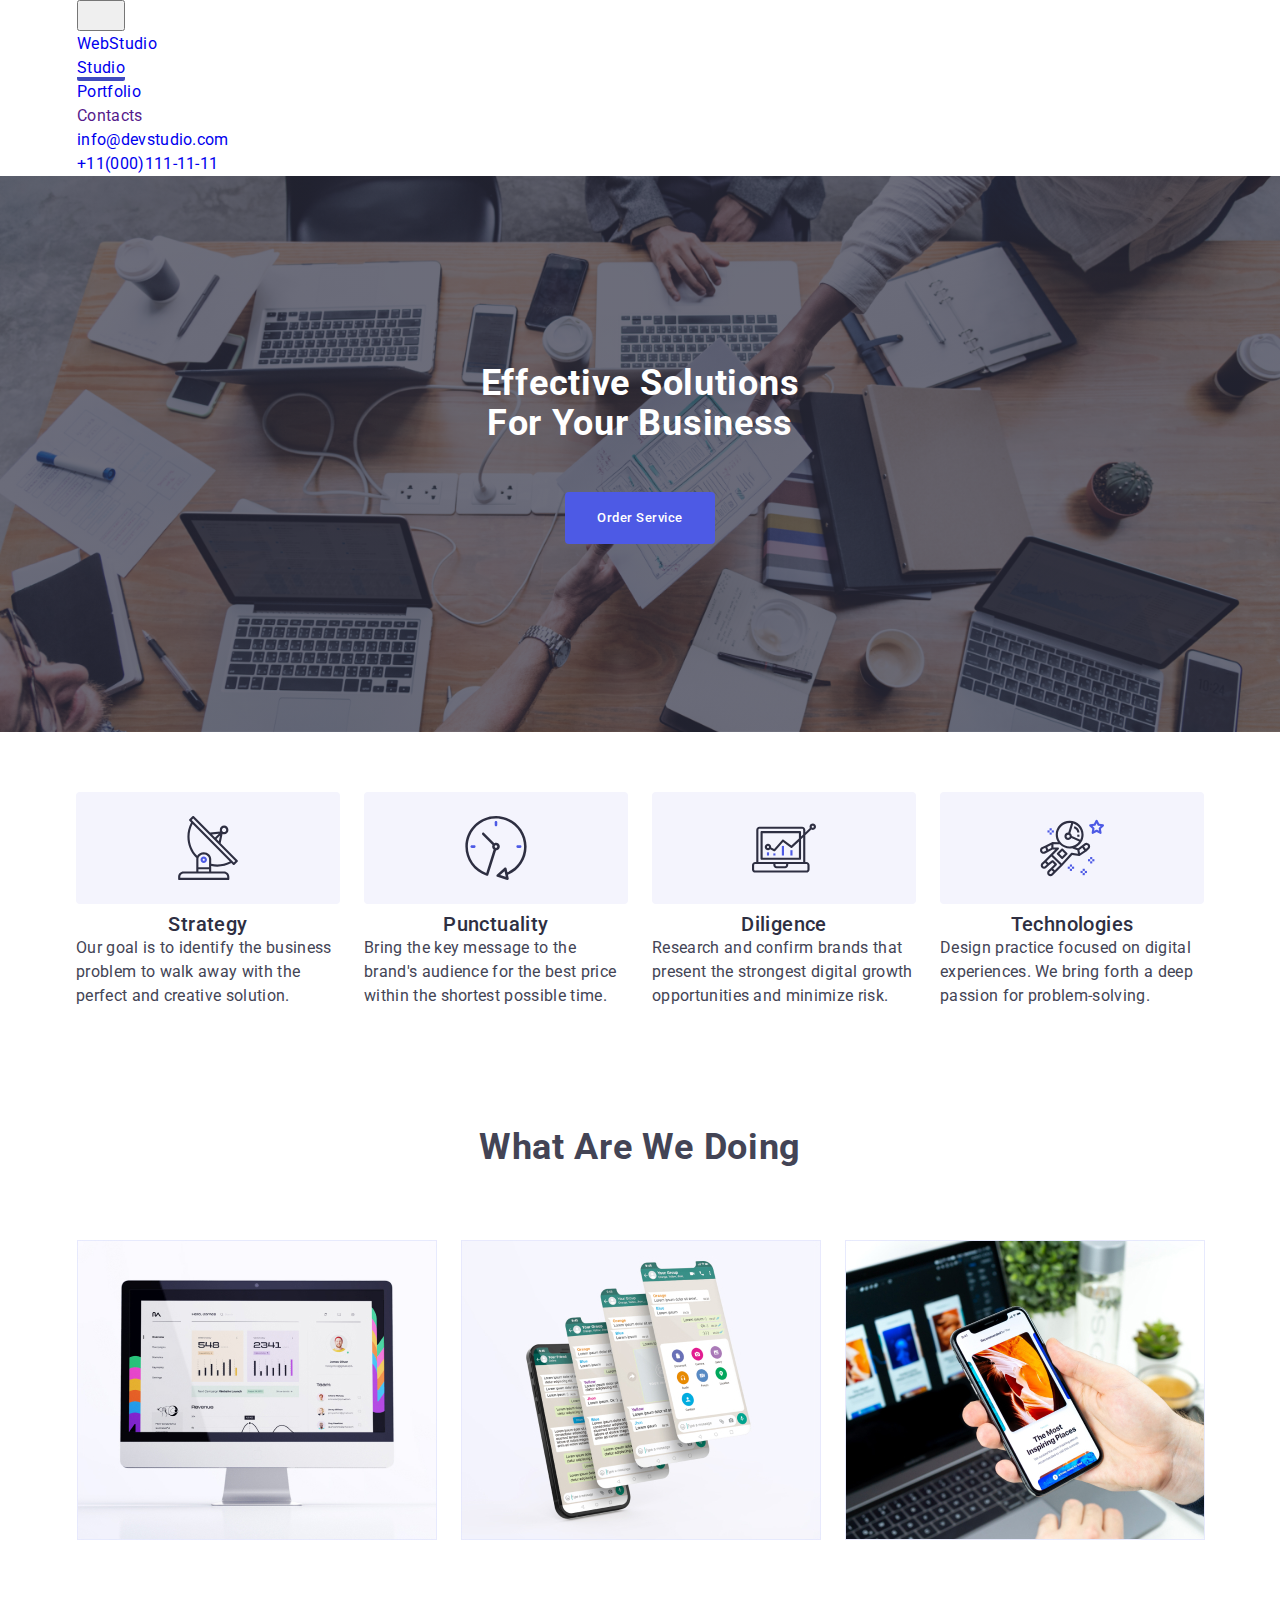
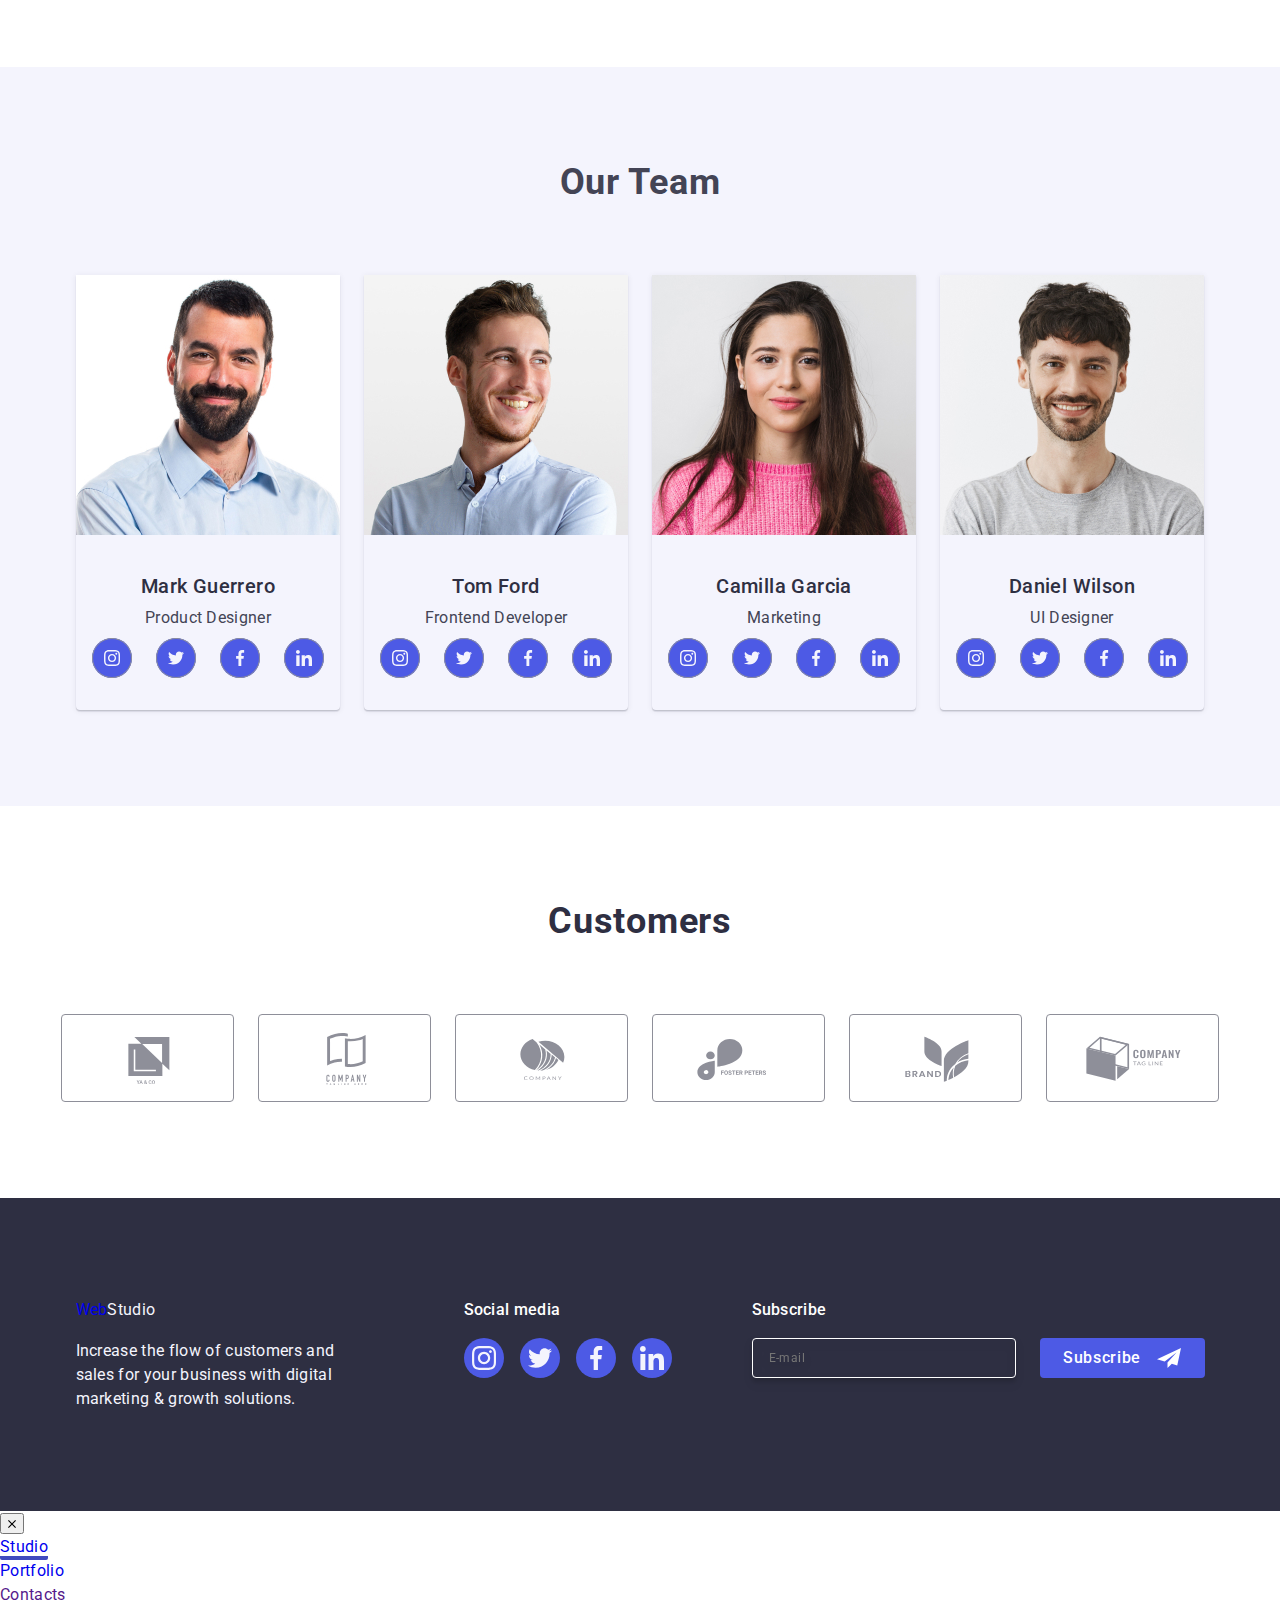
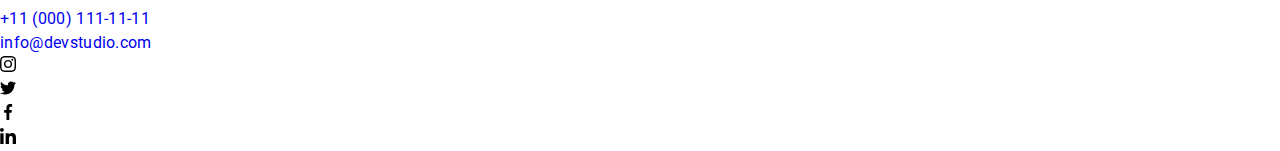
==== index.html @ 9e126ecc "update" ====
<!DOCTYPE html>
<html lang="en">

<head>
    <meta charset="UTF-8">
    <meta name="viewport" content="width=device-width, initial-scale=1.0" />
    <meta name="description" content="Effective Solutions for Your Business">
    <title>Portfolio</title>
    <link rel="preconnect" href="https://fonts.googleapis.com">
    <link rel="preconnect" href="https://fonts.gstatic.com" crossorigin>
    <link rel="stylesheet"
        href="https://fonts.googleapis.com/css2?family=Raleway:wght@800&family=Roboto:wght@400;500;700;900&display=swap">
    <link rel="stylesheet" href="https://cdnjs.cloudflare.com/ajax/libs/modern-normalize/2.0.0/modern-normalize.min.css"
        integrity="sha512-4xo8blKMVCiXpTaLzQSLSw3KFOVPWhm/TRtuPVc4WG6kUgjH6J03IBuG7JZPkcWMxJ5huwaBpOpnwYElP/m6wg=="
        crossorigin="anonymous" referrerpolicy="no-referrer" />
    <link rel="stylesheet" href="./css/styles.css">
</head>

<body>
    <!--site header-->
    <header class="header">
        <div class="header__container container">
            
            <button class="menu-toggle js-open-menu" aria-expanded="false" aria-controls="mobile-menu">
                <svg class="mobile-menu__open-icon" aria-label="mobile-menu-open" width="32" height="22">
                    <use href="./images/icons.svg#icon-charm_menu-hamburger"></use>
                </svg>
            </button>
            
            <nav class="header__nav h-nav">
                <a href="./index.html" class="logo link">
                    Web<span class="logo-dark">Studio</span>
                </a>
                
                <ul class="menu h-nav__list list">
                    <li class="h-nav__list-li"><a href="./index.html" class="h-nav__link current link">Studio</a></li>
                    <li class="h-nav__list-li"><a href="./portfolio.html" class="h-nav__link link">Portfolio</a></li>
                    <li class="h-nav__list-li"><a href="" class="h-nav__link link">Contacts</a></li>
                </ul>
            </nav>
        
            <address class="menu header__address h-address">
                <ul class="h-address__list list">
                    <li class="h-address__list-li h-nav__list-li"><a class="contact-links link"
                            href="mailto:info@devstudio.com">info@devstudio.com</a></li>
                    <li class="h-address__list-li h-nav__list-li"><a class="contact-links link"
                            href="tel:+110001111111">+11(000)111-11-11</a></li>
                </ul>
            </address>
            
        </div>
    </div>
</header>
    <!--main content-->
    <main>
        <!--section_1_banner-->
        <section class="banner">
            <div class="banner__container container">
                <h1 class="banner__title">Effective Solutions<br /> for Your Business</h1>
                <button data-modal-open="modal" class="banner__btn" type="button">Order Service</button>

            </div>
        </section>
        <!-- section_2_feature-->
        <section class="features section">
            <div class="features-container container">
                <h2 class="visually-hidden">List of features</h2>
                <ul class="features__list list">
                    <li class="features__li">
                        <div class="features-item__icon">
                            <svg class="features-item__icon-svg icon" width="64" height="64">
                                <use href="./images/icons.svg#icon-logo_strategy1"></use>
                            </svg>
                        </div>
                        <h3 class="features__card-title">Strategy</h3>
                        <p class="features__team-text">
                            Our goal is to identify the business problem to walk away
                            with the perfect and creative solution.
                        </p>
                    </li>
                    <li class="features__li">
                        <div class="features-item__icon">
                            <svg class="features-item__icon-svg icon" width="64" height="64">
                                <use href="./images/icons.svg#icon-logo_punctuality2"></use>
                            </svg>
                        </div>
                        <h3 class="features__card-title">Punctuality</h3>
                        <p class="features__team-text">
                            Bring the key message to the brand's audience for the best
                            price within the shortest possible time.
                        </p>
                    </li>
                    <li class="features__li">
                        <div class="features-item__icon">
                            <svg class="features-item__icon-svg icon" width="64" height="64">
                                <use href="./images/icons.svg#icon-logo_dilligence3"></use>
                            </svg>
                        </div>
                        <h3 class="features__card-title">Diligence</h3>
                        <p class="features__team-text">
                            Research and confirm brands that present the strongest digital
                            growth opportunities and minimize risk.
                        </p>
                    </li>
                    <li class="features__li">
                        <div class="features-item__icon">
                            <svg class="features-item__icon-svg icon" width="64" height="64">
                                <use href="./images/icons.svg#icon-logo_technologies4"></use>
                            </svg>
                        </div>
                        <h3 class="features__card-title">Technologies</h3>
                        <p class="features__team-text">
                            Design practice focused on digital experiences. We bring forth
                            a deep passion for problem-solving.
                        </p>
                    </li>
                </ul>
            </div>
        </section>
        <!-- section_3_examples-->
        <section class="examples">
            <div class="examples-container container">
                <h2 class="examples__title section-title">What are we doing</h2>
                <ul class="examples__list list">
                    <li class="examples__li">
                        <img src="./images/Rectangle71-2.jpg" alt="a computer screen with a colorful design on it"
                            width="360" height="300">
                    </li>
                    <li class="examples__li">
                        <img src="./images/Rectangle71-1.jpg" alt="three smartphones with different messages on them"
                            width="360" height="300">
                    </li>
                    <li class="examples__li">
                        <img src="./images/Rectangle71.jpg" alt="a person holding a phone in front of a laptop"
                            width="360" height="300">
                    </li>
                </ul>
            </div>
        </section>
        <!-- section_4_our-team -->
        <section class="our-team">
            <div class="our-team__container container">
                <h2 class="our-team__title section-title">Our Team</h2>
                <ul class="our-team__list list">
                    <li class="our-team__card">
                        <img src="./images/img-3.jpg" alt="Mark Guerrero" width="264" height="260">
                        <div class="our-team__card-content">
                            <h3 class="our-team__card-title">Mark Guerrero</h3>
                            <p class="our-team__card-text">Product Designer</p>

                            <ul class="our-team__card-icon">
                                <li class="our-team__card-icon-li">
                                    <a href="" class="our-team__card-icon-li-link link">
                                        <svg class="icon-svg icon" width="16" height="16">
                                            <use href="./images/icons.svg#icon-instagram"></use>
                                        </svg>
                                    </a>
                                </li>

                                <li class="our-team__card-icon-li">
                                    <a href="" class="our-team__card-icon-li-link link">
                                        <svg class="icon-svg icon" width="16" height="16">
                                            <use href="./images/icons.svg#icon-twitter"></use>
                                        </svg>
                                    </a>
                                </li>

                                <li class="our-team__card-icon-li">
                                    <a href="" class="our-team__card-icon-li-link link">
                                        <svg class="icon-svg icon" width="16" height="16">
                                            <use href="./images/icons.svg#icon-facebook"></use>
                                        </svg>
                                    </a>
                                </li>

                                <li class="our-team__card-icon-li">
                                    <a href="" class="our-team__card-icon-li-link link">
                                        <svg class="icon-svg icon" width="16" height="16">
                                            <use href="./images/icons.svg#icon-linkedin"></use>
                                        </svg>
                                    </a>
                                </li>
                            </ul>
                        </div>
                    </li>
                    <li class="our-team__card">
                        <img src="./images/img-2.jpg" alt="Tom Ford" width="264" height="260">
                        <div class="our-team__card-content">
                            <h3 class="our-team__card-title">Tom Ford</h3>
                            <p class="our-team__card-text">Frontend Developer</p>
                            <ul class="our-team__card-icon">
                                <li class="our-team__card-icon-li">
                                    <a href="" class="our-team__card-icon-li-link link">
                                        <svg class="icon-svg icon" width="16" height="16">
                                            <use href="./images/icons.svg#icon-instagram"></use>
                                        </svg>
                                    </a>
                                </li>

                                <li class="our-team__card-icon-li">
                                    <a href="" class="our-team__card-icon-li-link link">
                                        <svg class="icon-svg icon" width="16" height="16">
                                            <use href="./images/icons.svg#icon-twitter"></use>
                                        </svg>
                                    </a>
                                </li>

                                <li class="our-team__card-icon-li">
                                    <a href="" class="our-team__card-icon-li-link link">
                                        <svg class="icon-svg icon" width="16" height="16">
                                            <use href="./images/icons.svg#icon-facebook"></use>
                                        </svg>
                                    </a>
                                </li>

                                <li class="our-team__card-icon-li">
                                    <a href="" class="our-team__card-icon-li-link link">
                                        <svg class="icon-svg icon" width="16" height="16">
                                            <use href="./images/icons.svg#icon-linkedin"></use>
                                        </svg>
                                    </a>
                                </li>
                            </ul>
                        </div>
                    </li>
                    <li class="our-team__card">
                        <img src="./images/img-1.jpg" alt="Camilla Garcia" width="264" height="260">
                        <div class="our-team__card-content">
                            <h3 class="our-team__card-title">Camilla Garcia</h3>
                            <p class="our-team__card-text">Marketing</p>
                            <ul class="our-team__card-icon">
                                <li class="our-team__card-icon-li">
                                    <a href="" class="our-team__card-icon-li-link link">
                                        <svg class="icon-svg icon" width="16" height="16">
                                            <use href="./images/icons.svg#icon-instagram"></use>
                                        </svg>
                                    </a>
                                </li>

                                <li class="our-team__card-icon-li">
                                    <a href="" class="our-team__card-icon-li-link link">
                                        <svg class="icon-svg icon" width="16" height="16">
                                            <use href="./images/icons.svg#icon-twitter"></use>
                                        </svg>
                                    </a>
                                </li>

                                <li class="our-team__card-icon-li">
                                    <a href="" class="our-team__card-icon-li-link link">
                                        <svg class="icon-svg icon" width="16" height="16">
                                            <use href="./images/icons.svg#icon-facebook"></use>
                                        </svg>
                                    </a>
                                </li>

                                <li class="our-team__card-icon-li">
                                    <a href="" class="our-team__card-icon-li-link link">
                                        <svg class="icon-svg icon" width="16" height="16">
                                            <use href="./images/icons.svg#icon-linkedin"></use>
                                        </svg>
                                    </a>
                                </li>
                            </ul>
                        </div>
                    </li>
                    <li class="our-team__card">
                        <img src="./images/img.jpg" alt="Daniel Wilson" width="264" height="260">
                        <div class="our-team__card-content">
                            <h3 class="our-team__card-title">Daniel Wilson</h3>
                            <p class="our-team__card-text">UI Designer</p>
                            <ul class="our-team__card-icon">
                                <li class="our-team__card-icon-li">
                                    <a href="" class="our-team__card-icon-li-link link">
                                        <svg class="icon-svg icon" width="16" height="16">
                                            <use href="./images/icons.svg#icon-instagram"></use>
                                        </svg>
                                    </a>
                                </li>

                                <li class="our-team__card-icon-li">
                                    <a href="" class="our-team__card-icon-li-link link">
                                        <svg class="icon-svg icon" width="16" height="16">
                                            <use href="./images/icons.svg#icon-twitter"></use>
                                        </svg>
                                    </a>
                                </li>

                                <li class="our-team__card-icon-li">
                                    <a href="" class="our-team__card-icon-li-link link">
                                        <svg class="icon-svg icon" width="16" height="16">
                                            <use href="./images/icons.svg#icon-facebook"></use>
                                        </svg>
                                    </a>
                                </li>

                                <li class="our-team__card-icon-li">
                                    <a href="" class="our-team__card-icon-li-link link">
                                        <svg class="icon-svg icon" width="16" height="16">
                                            <use href="./images/icons.svg#icon-linkedin"></use>
                                        </svg>
                                    </a>
                                </li>
                            </ul>
                        </div>
                    </li>
                </ul>
            </div>
        </section>
        <!-- section_5_customers -->
        <section class="customers">
            <div class="customers__container container">
                <h2 class="customers__title">Customers</h2>

                <ul class="customers__logo list">
                    <li class="customers__logo-li">
                        <a href="" class="customers__link link">
                            <svg class="customers__logo-svg icon" width="104" height="56">
                                <use href="./images/icons.svg#icon-Logo1_customers"></use>
                            </svg>
                        </a>
                    </li>

                    <li class="customers__logo-li">
                        <a href="" class="customers__link link">
                            <svg class="customers__logo-svg icon" width="104" height="56">
                                <use href="./images/icons.svg#icon-Logo2_customers"></use>
                            </svg>
                        </a>
                    </li>

                    <li class="customers__logo-li">
                        <a href="" class="customers__link link">
                            <svg class="customers__logo-svg icon" width="104" height="56">
                                <use href="./images/icons.svg#icon-Logo3_customers"></use>
                            </svg>
                        </a>
                    </li>

                    <li class="customers__logo-li">
                        <a href="" class="customers__link link">
                            <svg class="customers__logo-svg icon" width="104" height="56">
                                <use href="./images/icons.svg#icon-Logo4_customers"></use>
                            </svg>
                        </a>
                    </li>

                    <li class="customers__logo-li">
                        <a href="" class="customers__link link">
                            <svg class="customers__logo-svg icon" width="104" height="56">
                                <use href="./images/icons.svg#icon-Logo5_customers"></use>
                            </svg>
                        </a>
                    </li>

                    <li class="customers__logo-li">
                        <a href="" class="customers__link link">
                            <svg class="customers__logo-svg icon" width="104" height="56">
                                <use href="./images/icons.svg#icon-Logo6_customers"></use>
                            </svg>
                        </a>
                    </li>

                </ul>
            </div>
        </section>

    </main>
    
    <!-- footer -->
    <footer class="footer">
        <div class="footer__wrapper container">
            <div class="footer-wrapper__logo">
                <a href="./index.html" class="logo link">
                    Web<span class="logo-light">Studio</span>
                </a>
                <p class="footer__description">
                    Increase the flow of customers and<br />
                    sales for your business with digital<br />
                    marketing & growth solutions.
                </p>
            </div>
            <div class="footer__social-media">
                <p class="footer-social-media__text">Social media</p>

                <ul class="footer-social">

                    <li class="footer-social__icon-li">
                        <a class="footer-social__icon-link link" href="">
                            <svg class="footer-social__icon-svg icon" width="24" height="24">
                                <use href="./images/icons.svg#icon-instagram"></use>
                            </svg>
                        </a>
                    </li>

                    <li class="footer-social__icon-li">
                        <a class="footer-social__icon-link link" href="">
                            <svg class="footer-social__icon-svg icon" width="24" height="24">
                                <use href="./images/icons.svg#icon-twitter"></use>
                            </svg>
                        </a>
                    </li>

                    <li class="footer-social__icon-li">
                        <a class="footer-social__icon-link link" href="">
                            <svg class="footer-social__icon-svg icon" width="24" height="24">
                                <use href="./images/icons.svg#icon-facebook"></use>
                            </svg>
                        </a>
                    </li>

                    <li class="footer-social__icon-li">
                        <a class="footer-social__icon-link link" href="">
                            <svg class="footer-social__icon-svg icon" width="24" height="24">
                                <use href="./images/icons.svg#icon-linkedin"></use>
                            </svg>
                        </a>
                    </li>
                </ul>
            </div> 
            
            <div class="footer-subscribe">

                <p class="footer-subscribe-title">Subscribe</p>

                <form class="footer-subscribe-form">
                    <label class="footer-subscribe-label">
                        <input class="footer-subscribe-input" name="email" type="email" placeholder="E-mail" />
                    </label>
                    <button class="footer-subscribe-btn" type="submit">
                        Subscribe
                        <svg class="footer-subscribe-svg" width="24" height="24">
                            <use href="./images/icons.svg#icon-Frame3"></use>
                        </svg>
                    </button>
                </form>
            </div>
        </div>

    </footer>
    <!--modal_button-close-->
    <div class="modal is-hidden" data-modal="modal">
        <div class="modal__main">
            <button type="button" class="modal__close" data-modal-close="modal">
                <svg class="modal__svg icon" width="8" height="8">
                    <use href="./images/icons.svg#icon-close-black-18dp"></use>
                </svg>
            </button>

            <p class="modal__title">Leave your contacts and we will call you back</p>

            <form>
                <div class="modal__form">
                    <label class="modal__form-label" for="user-name">
                        Name
                    </label>
                    <div class="modal__input">
                        <input class="modal__form-input" type="text" name="user-name" id="user-name" />
                        <svg class="modal__form-svg" width="18" height=24>
                            <use href="./images/icons.svg#icon-person-black-18dp"></use>
                        </svg>
                    </div>
                </div>

                <div class="modal__form">
                    <label class="modal__form-label" for="phone">
                        Phone
                    </label>
                    <div class="modal__input">
                        <input class="modal__form-input" type="text" name="phone" id="phone" />
                        <svg class="modal__form-svg" width="18" height=24>
                            <use href="./images/icons.svg#icon-phone-black-18dp"></use>
                        </svg>
                    </div>
                </div>

                <div class="modal__form">
                    <label class="modal__form-label" for="email">
                        Email
                    </label>
                    <div class="modal__input">
                        <input class="modal__form-input" type="text" name="email" id="email" />
                        <svg class="modal__form-svg" width="18" height=24>
                            <use href="./images/icons.svg#icon-email-black-18dp"></use>
                        </svg>
                    </div>
                </div>

                <div class="modal__form-comment">
                    <label class="modal__form-label" for="user-comment">
                        Comment
                    </label>
                    <textarea class="modal__form-textarea" name="user-comment" id="user-comment"
                        placeholder="Text input"></textarea>
                </div>

                <div class="modal__check-wrapper">
                    <input type="checkbox" class="modal__check-input visually-hidden" value="true" name="user-privacy"
                        id="user-privacy" />
                    <label class="checkbox-container" for="user-privacy">
                        <span class="modal-form-custom-checkbox">
                            <svg class="modal__form-checkbox-svg" width="10" height=8>
                                <use href="./images/icons.svg#icon-Checkbox_3"></use>
                            </svg>
                        </span>
                        I accept the terms and conditions of the <a href="" class="privacy-policy">Privacy Policy</a>

                    </label>
                </div>

                <button class="modal__form-btn banner__btn" type="submit">
                    Send
                </button>


            </form>

        </div>
    </div>

<div class="mobile-menu__container js-menu-container" id="mobile-menu">
    <div class="mobile-menu__wrapper">
        <button class="menu-toggle js-close-menu">
            <svg class="mobile-menu__close-icon" aria-label="mobile-menu-close" width="8" height="8">
                <use href="./images/icons.svg#icon-close-black-18dp"></use>
            </svg>
        </button>
        <ul class="mobile-menu__list list">
            <li class="mobile-menu__item">
                <a class="mobile-menu__nav current link" href="./index.html">Studio</a>
            </li>
            <li class="mobile-menu__item">
                <a class="mobile-menu__nav link" href="./portfolio.html">Portfolio</a>
            </li>
            <li class="mobile-menu__item">
                <a class="mobile-menu__nav link" href="">Contacts</a>
            </li>
        </ul>
        <address class="mobile-menu__contacts">
            <ul class="mobile-menu__contacts-list list">
                <li class="mobile-menu__contacts-item">
                    <a class="mobile-menu__contacts-tel link" href="tel:+110001111111">+11 (000) 111-11-11</a>
                </li>
                <li class="mobile-menu__contacts-item">
                    <a class="mobile-menu__contacts-mail link" href="mailto:info@devstudio.com">info@devstudio.com</a>
                </li>
            </ul>
        </address>
        <ul class="mobile-menu__social-list list">
            <li class="mobile-menu__social-item">
                <a class="mobile-menu__social-link link" href="">
                    <svg class="mobile-menu__social-icon" width="16" height="16">
                        <use href="./images/icons.svg#icon-instagram"></use>
                    </svg>
                </a>
            </li>
            <li class="mobile-menu__social-item">
                <a class="mobile-menu__social-link link" href="">
                    <svg class="mobile-menu__social-icon" width="16" height="16">
                        <use href="./images/icons.svg#icon-twitter"></use>
                    </svg>
                </a>
            </li>
            <li class="mobile-menu__social-item">
                <a class="mobile-menu__social-link link" href="">
                    <svg class="mobile-menu__social-icon" width="16" height="16">
                        <use href="./images/icons.svg#icon-facebook"></use>
                    </svg>
                </a>
            </li>
            <li class="mobile-menu__social-item">
                <a class="mobile-menu__social-link link" href="">
                    <svg class="mobile-menu__social-icon" width="16" height="16">
                        <use href="./images/icons.svg#icon-linkedin"></use>
                    </svg>
                </a>
            </li>
        </ul>
    </div>
</div>
    <script src="./js/modal.js"></script>
    <script src="./js/mobile-menu.js"></script>
</body>

</html>
---- css/styles.css ----
:root {
    --color-iris: #4d5ae5;
    --color-cloud: #F4F4FD;
    --color-slate: #434455;
    --color-light-slate: #8E8F99;
    --color-ocean: #404BBF;
    --color-blue: #2E2F42;
    --color-green: #31D0AA;
    --color-white: #FFFFFF;
    --color-modal: #FCFCFC;
    --color-cornflower: #E7E9FC;
}
*,
*::before,
*::after {
    box-sizing: border-box;
    transition-property: color, background-color, box-shadow;
    transition-timing-function: cubic-bezier(0.4, 0, 0.2, 1);
}
ul, ol {
    padding: 0;
    list-style: none;
}
body,
h1, h2, h3,
p,
ul, ol, li {
    margin: 0;
}
a {
    text-decoration-skip-ink: auto;
}
address {
    font-style: normal;
}
.link {
    text-decoration: none;
    cursor: pointer;
}
.list {
    list-style: none;
    padding: 0;
    margin: 0;
}
.current {
    border-bottom: 4px solid var(--color-ocean);
    border-radius: 2px;
}
/*common style*/
body {
    min-height: 100vh;
    font-family: "Roboto", sans-serif;
    font-style: normal;
    color: var(--color-slate);
    font-size: 16px;
    line-height: 1.5;
    letter-spacing: 0.02em;
    background-color: var(--color-white);
}
.visually-hidden {
    position: absolute;
    width: 1px;
    height: 1px;
    margin: -1px;
    border: 0;
    padding: 0;
    white-space: nowrap;
    clip-path: inset(100%);
    clip: rect(0 0 0 0);
    overflow: hidden;
}
.container { 
    margin: 0 auto;
    padding: 0 16px;
    width: 100%;
}

/*banner*/
.banner {
    width: 100%;
    padding: 112px 0;
    margin: 0 auto;
    text-align: center;

    background-color: var(--color-blue);
    background-image: linear-gradient(rgba(46, 47, 66, 0.7), 
                rgba(46, 47, 66, 0.7)), url(../images/banner_1x.jpg); 
    background-repeat: no-repeat; 
    background-position: center center;
    background-size: cover;
}
.banner__title {
    color: var(--color-white);
    text-align: center;
    font-size: 36px;
    font-weight: 700;
    line-height: 1.11;
    letter-spacing: 0.02em;
    text-transform: capitalize;

    margin-bottom: 72px;
}
.banner__btn {
    font-family: inherit;
    font-weight: 500;
    font-style: 16px;
    line-height: 1.5;
    letter-spacing: 0.04em;

    border-radius: 4px; 
    padding: 16px 32px;
    cursor: pointer;
    border: none;

    color: var(--color-white);
    background-color: var(--color-iris);

    transition: background-color 250ms cubic-bezier(0.4, 0, 0.2, 1);
}
.banner__btn:active,
.banner__btn:hover,
.banner__btn:focus {
    background-color: var(--color-ocean);
    color: var(--color-white);
}
/*features*/
.features {
    margin: 0 auto;
    padding: 96px 0;
    background: var(--color-white);
}
.features__li {
    /* width: calc((100% - 24px * 3) / 4); */
}
.features__list {
    display: flex;
    flex-wrap: wrap;
    justify-content: center;
    row-gap: 72px;
    column-gap: 24px;
}
.features__card-title {
    color: var(--color-blue);
    text-align: center;
    font-family: "Roboto", sans-serif;
    font-size: 36px;
    font-weight: 700;
    line-height: 1.11;
    letter-spacing: 0.02em;
    text-transform: capitalize;
}
.features__team-text {
    font-size: 16px;
    line-height: 1.5;
    font-weight: 500;
    color: var(--color-slate);
    letter-spacing: 0.02em;
    text-decoration: none;

    color: var(--slate, #434455);
}
.features-item__icon {
    display: none;
}
.examples {
    display: none;
}
/*our-team*/
.our-team {
    padding-top: 96px;
    padding-bottom: 96px;
    background-color: var(--color-cloud);
}
.our-team__container {
    padding: 0;
}
.our-team__list {
    display: flex;
    flex-wrap: wrap;
    text-align: center;
    column-gap:24px;
        row-gap: 72px;
    justify-content: center;
}
.our-team__title {
    font-family: "Roboto", sans-serif;
    font-size: 36px;
    font-weight: 700;
    line-height: 1.11; 
    letter-spacing: 0.02em;
    text-transform: capitalize;
    text-align: center;
    padding-bottom: 72px;
}
.our-team__card-content {
    display: flex;
    padding-bottom: 0;
    flex-direction: column;
    align-items: center;
    justify-content: center;
    text-align: center;
    gap: 8px;
    padding: 32px 0;
}
.our-team__card-content > img {
    width: 264px;
    height: 260px;
    object-fit: cover;
}
.our-team__card-title {
    font-family: "Roboto", sans-serif;
    color: var(--color-blue);
    font-size: 20px;
    font-weight: 500;
    line-height: 1.2;
    letter-spacing: 0.02em;
    text-transform: capitalize;
}
.our-team__card-text {
    font-family: "Roboto", sans-serif;
    font-size: 16px;
    font-weight: 400;
    line-height: 1.5;
    letter-spacing: 0.02em;
}
.our-team__card-icon {
    display: flex;
    justify-content: center;
    gap: 24px;
}
.our-team__card-icon-li {
    width: 40px;
    height: 40px;
    background-color: var(--color-iris);
    border-radius: 50%;
    position: relative;
    transition-property: background-color;
}
.our-team__card-icon-li .link:hover,
.our-team__card-icon-li .link:focus {
    background-color: var(--color-ocean);
}
.our-team__card-icon-li a {
    transition: background-color 250ms cubic-bezier(0.4, 0, 0.2, 1);
    width: 100%;
    height: 100%;
    border: 1px solid var(--color-light-slate);
}
.our-team__card-icon-li-link {
    background-color: var(--color-iris);
    border-radius: 50%;
    display: flex;
    align-items: center;
    justify-content: center;
}
.icon-svg {
    fill: var(--color-cloud);
}
.our-team__card-icon-li-link .link:hover,
.our-team__card-icon-li-link .link:focus {
    background-color: var(--color-ocean);
}
.our-team__list .our-team__card {
    width: 264px;
    box-shadow: 0px 1px 6px rgba(46, 47, 66, 0.08), 
                0px 1px 1px rgba(46, 47, 66, 0.16), 
                0px 2px 1px rgba(46, 47, 66, 0.08);
    border-radius: 0px 0px 4px 4px; 
}
/*customers*/
.customers {
    padding: 96px 0;
    background-color: var(--color-white);
}

.customers__title {
    color: var(--color-blue);
    text-align: center;
    font-family: "Roboto", sans-serif;
    font-size: 36px;
    font-weight: 700;
    line-height: 1.11;
    letter-spacing: 0.02em;
    text-transform: capitalize;
    margin-bottom: 72px;
}
.customers__logo {
    display: flex; 
    flex-wrap: wrap;
    justify-content: center;

    column-gap: 16px;   
    row-gap: 72px;
}
.customers__logo .icon{
    fill: currentColor;
}
.customers__logo-li svg {
    width: 110px;
    height: 56px;
    border: none;
}
.customers__logo-li .link {
    transition: border-color 250ms cubic-bezier(0.4, 0, 0.2, 1), 
                color 250ms cubic-bezier(0.4, 0, 0.2, 1);
    fill: none;
}
.customers__link {
    height: 88px;
    color: var(--color-light-slate);
    border-radius: 4px;
    border: 1px solid var(--color-light-slate);
    transition-property: fill;
    display: flex;
    align-items: center;
    justify-content: center;
}
.customers__link:hover,
.customers__link:focus {
    border-color: var(--color-ocean);
    color: var(--color-ocean);
    
}
.customers__logo-svg:hover,
.customers__logo-svg:focus{
    fill: var(--color-ocean);
}

/* footer */
.footer {
    background-color: var(--color-blue);
    color: var(--color-cloud);
    width: 100%;
}
.footer__wrapper {
    display: flex;
    flex-direction: column;
    justify-content: center;
    align-items: center;
}
.footer-wrapper__logo {
    text-align: center;
}
.logo-light {
    color: var(--color-cloud);
}
.footer__description {
    width: 268px;
    color: var(--color-cloud);
    font-size: 16px;
    font-weight: 400;
    line-height: 1.5;
    letter-spacing: 0.02em;
    margin-top: 17px;

    margin-bottom: 72px;
    text-align: left;
}
.footer-social-media__text {
    display: block;
    text-align: center;
    color: var(--color-white);
    font-size: 16px;
    font-weight: 500;
    line-height: 1.5;
    letter-spacing: 0.02em;
    margin-bottom: 16px;
}

/* footer-social-icon */
.footer-social {
    display: flex;
    justify-content: center;
    gap: 16px;

    margin-bottom: 72px;
}
.footer-social__icon-li {
    width: 40px;
    height: 40px;
    border-radius: 50%;
    display: flex;
    justify-content: center;
    align-items: center;
    position: relative;
}
.footer-social__icon-svg {
    fill: var(--color-cloud);
}
.footer-social__icon-link {
    width: 100%;
    height: 100%;
    background-color: var(--color-iris);
    border-radius: 50%;
    display: flex;
    align-items: center;
    justify-content: center;
    transition: background-color 250ms cubic-bezier(0.4, 0, 0.2, 1);
}
.footer-social__icon-link:hover,
.footer-social__icon-link:focus {
    transition: background-color 250ms cubic-bezier(0.4, 0, 0.2, 1);
    background-color: var(--color-green);
}

.footer-social__icon-li svg{
    width: 24;
    height: 24;
}

/* footer-form */
.footer-form-container {
    display: flex;
    flex-direction: column;
    margin: 100px 0 80px 80px;
}
.footer-form-label {
    display: flex;
    flex-direction: row;
    gap: 24px;
    margin-top: 16px;
}
.footer-form-label-title {
    color: var(--white, #FFF);
    font-size: 16px;
    font-weight: 500;
    
    letter-spacing: 0.02em;
}
.footer-form-input {
    /* E-mail */
    position: relative;
    font-family: 'Roboto';
    font-style: normal;
    font-weight: 400;
    font-size: 12px;
    line-height: 1.5;
    letter-spacing: 0.04em;
    color: var(--color-white);
    line-height: 1.5;
    width: 264px;
    height: 40px;
    flex-shrink: 0;
    padding-left: 16px;
    border-radius: 4px;
    border: 1px solid var(--color-white);
    background: var(--color-blue);
    box-shadow: 0px 4px 4px 0px rgba(0, 0, 0, 0.25);

    
}
.footer-form-label  {
    display: inline-flex;
    position: relative;
    padding: 8px 24px;
    justify-content: center;
    align-items: center;
    gap: 16px;

    width: 165px;
    height: 40px;

    /* Button Text */
    font-family: "Roboto", sans-serif;
    font-weight: 500;
    font-size: 16px;
    line-height: 1.5;
    display: flex;
    align-items: center;
    text-align: center;
    letter-spacing: 0.04em;
    color: var(--color-white);
    border: none;
    border-radius: 4px;
    background: var(--color-iris);
    border: 1px solid var(--color-iris);

    cursor: pointer;
}
.footer-form-label button:hover,
.footer-form-label button:focus {
    border-radius: 4px;
    background: var(--color-ocean);
    box-shadow: 0px 4px 4px 0px rgba(0, 0, 0, 0.15);
}
.footer-form__icon-svg {
    width: 24;
    height: 24;
    fill: var(--color-white);
}
/* footer-Subscribe */
.footer-subscribe {
}
.footer-subscribe-title {
    color: var(--color-white);
    margin-bottom: 16px;
    font-size: 16px;
    font-weight: 500;
    line-height: 1.5; 
    letter-spacing: 0.02em;

    text-align: center;
}
.footer-subscribe-form {
    display: flex;
    align-items: center;
    gap: 24px;

        flex-direction: column;
}
.footer-subscribe-input {
    width: 398px;
    height: 40px;
    flex-shrink: 0;
    padding-left: 16px;
    color: var(--color-white);
    font-family: "Roboto", sans-serif;
    font-size: 12px;
    font-weight: 400;
    line-height: 1.5;
    letter-spacing: 0.04em;
    background: var(--color-blue);
    border-radius: 4px;
    border: 1px solid var(--color-white);
    box-shadow: 0px 4px 4px 0px rgba(0, 0, 0, 0.15);

    background-color: transparent;
    filter: drop-shadow(0px 4px 4px rgba(0, 0, 0, 0.15));
}
.footer-subscribe-btn {
    width: 165px;
    height: 40px;
    display: flex;
    justify-content: center;
    align-items: center;
    cursor: pointer;
    border-radius: 4px;
    background: var(--color-iris);
    color: var(--color-white);
    text-align: center;
    font-family: "Roboto", sans-serif;
    font-size: 16px;
    font-weight: 500;
    line-height: 1.5;
    letter-spacing: 0.04em;
    border: none;
    transition: background-color 250ms cubic-bezier(0.4, 0, 0.2, 1);

}
.footer-subscribe-btn:hover,
.footer-subscribe-btn:focus {
    border-radius: 4px;
    background: var(--color-ocean);
    box-shadow: 0px 4px 4px 0px rgba(0, 0, 0, 0.15);
}
.footer-subscribe-svg {
    width: 24;
    height: 24;
    margin-left: 16px;
    fill: var(--color-white);
}

/* Tablet screens */   
@media (min-width: 768px) and (max-width: 1158px) {
    .container {
        width: 584px;
        margin: 0 auto;
    }
    .banner {
        align-content: center;
        background-image: linear-gradient(rgba(46, 47, 66, 0.7), 
                rgba(46, 47, 66, 0.7)), url(../images/banner_2x.jpg); 
    }
    .banner__title {
        font-size: 56px;
        line-height: 1.07;
        text-align: center;
        margin: 0;
        /* background-color: #0caa0c; */
    }
    .features-container {
        padding: 0 16px;
        width: 100%;
    }
    .features__li {
        width: 356px;
    }
    
    .features-item__icon {
        display: none;
    }
    .examples {
        display: none;
    }
    /* our-team */
    .our-team__list {
        padding: 0;
        flex-wrap: wrap;
        justify-content: center;
        row-gap: 64px;
        column-gap: 24px;
    }
    /* customers */
    .customers {
        min-width: 768px;
    }
    .customers__logo {
        column-gap: 24px;
        row-gap: 72px;
    }
    .customers__logo-li svg {
        width: 104px;
    }
    .customers__logo-li {
        flex-basis: calc((100% - 24px * 2) / 3);
    }
/* footer */
    .footer__wrapper {
        flex-direction: row;
        flex-wrap: wrap;
        align-items: start;
        justify-content: flex-start;
    }
    .footer-wrapper__logo {
        text-align: start;
        padding: 0;
    }
    .footer-social-media__text{
        margin: 0;
        padding-bottom: 16px;
        text-align: left;
    }
    .footer__description {
        width: 264px;
        margin-right: 24px;
    }
    .footer-subscribe-input {
        width: 264px;
    }  
    .footer-subscribe-title {
        text-align: start;
    }  
    .footer-subscribe-form {
        flex-direction: row;
        flex-wrap: nowrap;
        align-items: start;
    }
    .footer-subscribe {
        padding-left: 0;
        justify-content: space-between;
    }
}
@media (max-width: 767.98px) {
    .our-team__list:not(:last-child) {
        margin-bottom: 24px;
    }
    
}
/* Desktop screens */
@media (min-width: 1158px) {
    .container { 
        max-width: 1158px;
    }
    .banner {
        margin: 0;
        padding: 188px 0;
        background-image: linear-gradient(rgba(46, 47, 66, 0.7), 
                rgba(46, 47, 66, 0.7)), url(../images/banner_2x.jpg); 
    }
    .banner__title {
        margin-bottom: 48px;
    }
    .features {
        padding: 0;
    }
    .features-item__icon {
        display: flex;
        justify-content: center;
        align-items: center;
        width: 264px;
        height: 112px;
        border-radius: 4px;
        background: var(--color-cloud);
        margin-bottom: 8px;
    }
    .features__list {
        flex-direction: row;
        gap: 24px;
        flex-wrap: nowrap;
        justify-content: center;
        padding-top: 60px;
    }
    .features__li {
        width: 264px;
        /* flex-basis: calc((100% - 24px * 3) / 4); */
    }
    .features__card-title {
    font-size: 20px;
    font-weight: 500;
    line-height: 1.2;
    letter-spacing: 0.02em;
    text-transform: capitalize;
    }
    .features__team-text {
        width: 100%;
        font-weight: 400;
    }
    /*examples*/
    .examples {
        display: flex;
        padding: 120px 0;
    }
    .examples__title {
        font-family: "Roboto", sans-serif;
        font-size: 36px;
        font-weight: 700;
        line-height: 1.11; 
        letter-spacing: 0.02em;
        text-transform: capitalize;
        text-align: center;
        margin-bottom: 72px;
    }
    .examples__li {
        flex-basis: calc((100% - 24px * 2) / 3);
    }
    .examples__list {
        display: flex;
        justify-items: center;    
        gap: 24px;
        border-radius: 0px 0px 4px 4px;
    }
    .examples__li > img {
        width: 360px;
        height: 300px;
        box-sizing: border-box;
    }
    .our-team__list {
        padding: 0;
        flex-direction: row;
        flex-wrap: nowrap;
        justify-content: center;
        row-gap: 72px;
    }
    /* customers */
    .customers__container {
        min-width: 1128px;
        padding: 0;
    }
    .customers__logo {
        display: flex; 
        flex-wrap: nowrap;
        gap: 24px;
    }
    .customers__logo-li {
        flex-basis: calc((100% - 24px * 5) / 6);
    }
    .customers__logo-li svg {
        border: none;
    }
    /* footer */
    .footer__wrapper {
        width: 100%;
        display: flex;
        align-items: baseline;
        flex-wrap: nowrap;
        padding: 0 16px;
        flex-direction: row;
    }
    .footer-subscribe-input {
        width: 264px;
    }
    .footer-wrapper__logo {
        margin-right: 120px;
    }
    .footer__description {
        margin: 0;
        margin-top: 17px;
    }
    .footer-social-media__text {
        text-align: start;
    }
    .footer-social {
        
        margin-bottom: 0;
        margin-right: 80px;
    }
    .features__card-title,
    .features__team-text    {
        width: 264px;
    }
    .footer-subscribe-form {
        flex-direction: row;
    }
    .footer-subscribe-title,
    .footer-wrapper__logo {
        text-align: start;
    }
    .footer {
        padding: 100px 0;
    }
}


/* modal-overlay */
.modal {
    position: fixed;
    background-color: rgba(46, 47, 66, 0.4);
    top: 0;
    left: 0;
    width: 100%;
    height: 100%;
    transition: opacity 250ms cubic-bezier(0.4, 0, 0.2, 1), visibility 250ms cubic-bezier(0.4, 0, 0.2, 1);
    inset: 0;
    cursor: pointer;
    z-index: 9999;
}
.is-hidden {
    opacity: 0;
    visibility: hidden;
    pointer-events: none; 
}
.modal__main {
        position: absolute;
        top: 50%;
        left: 50%;
        transform: translate(-50%, -50%) scale(1); 
        width: 408px;
        min-height: 584px;
        background: var(--color-modal);
        border-radius: 4px;
        transition: transform 250ms cubic-bezier(0.4, 0, 0.2, 1); 
        box-shadow: 0px 2px 1px 0px rgba(0, 0, 0, 0.20),
                    0px 1px 3px 0px rgba(0, 0, 0, 0.12), 
                    0px 1px 1px 0px rgba(0, 0, 0, 0.14);
        padding: 72px 24px 24px 24px;
                    
}
.modal__close {
    display: flex;
    align-items: center;
    justify-content: center;

    padding: 0; 
    cursor: pointer;

    width: 24px;
    height: 24px;

    background-color: var(--color-cornflower);
    border-radius: 50%;
    border: none;
    position: absolute;

    top: 24px;
    right: 24px;

    border: 1px solid rgba(0, 0, 0, 0.1);
    transition: background-color 250ms cubic-bezier(0.4, 0, 0.2, 1), 
                border 250ms cubic-bezier(0.4, 0, 0.2, 1); 

}
.modal__close svg{
    width: 8;
    height: 8;
    transition: fill 250ms cubic-bezier(0.4, 0, 0.2, 1); 
}
.modal__close:hover,
.modal__close:focus {
    background-color: var(--color-ocean);
    border: none;
    fill: var(--color-white);
}
/* modal-form */
.modal-form {
    display: flex;
    flex-direction: column;
    justify-content: center;
    align-items: center;
    
    margin-bottom: 8px;
}
.modal-form-title {
    margin: 72px 24px 16px 24px;
    width: 360px;

    color: var(--color-blue);
    text-align: center;
    font-family: Roboto;
    font-size: 16px;
    font-weight: 500;
    line-height: 1.5;
    letter-spacing: 0.02em;
}

.modal-form-label {
    margin-bottom: 4px;
    width: 360px;

    color: var(--color-light-slate);
    font-family: Roboto;
    font-size: 12px;
    font-weight: 400;
    line-height: 1.17;
    letter-spacing: 0.04em;
}
.modal-form-inputs {
    display: inline-flex;
    flex-direction: column;
    align-items: center;
}
.modal-form-input{
    width: 100%;
    height: 40px;
    border-radius: 4px;
    border: 1px solid rgba(46, 47, 66, 0.4);
}
.modal-form-icon {
    display: flex;
    justify-content: center;
    align-items: center;
    position: absolute;
    width: 24px;
    height: 24px;
}
.modal-form-input-textarea {
    width: 360px;
    height: 120px;
    font-size: 12px;
    font-weight: 400;
    line-height: 1.17;
    letter-spacing: 0.04px;
    margin-bottom: 16px;
    border-radius: 4px;

    border: 1px solid var(--color-blue, rgba(46, 47, 66, 0.40));
}

.modal-form-label-checkbox {
    width: 360px;
    display: inline-flex;    
    justify-content: center;
    position: relative;
    gap: 8px;

    font-family: Roboto;
    font-size: 12px;
    font-weight: 400;
    line-height: 16px;
    letter-spacing: 0.04em;

    stroke: var(--color-blue, rgba(46, 47, 66, 0.40));
    
    text-decoration: none;
}
.privacy-policy {
    color: var(--color-iris);
    font-family: Roboto;
    font-size: 12px;
    font-weight: 400;
    line-height: 16px;
    letter-spacing: 0.04em;
    text-decoration-line: underline;
    cursor: pointer;
}

.modal__check-wrapper input:checked + span {
    background-color: var(--color-ocean); 
    border: none;
    fill: var(--color-cloud);
}
.checkbox-container {
    display: block;

    margin-bottom: 4px;
    cursor: pointer;
    user-select: none;

    color: var(--color-light-slate);
    font-family: Roboto;
    font-size: 12px;
    font-weight: 400;
    line-height: 1.17;
    letter-spacing: 0.04em;
}
.modal__form-label {
    font-size: 12px;
    line-height: 1.17;
    letter-spacing: 0.04em;
    color: var(--color-light-slate);

    display: block;
    margin-bottom: 4px;
}
.modal__check-input:checked + .checkbox-container .modal-form-custom-checkbox {
    background-color: var(--color-ocean);
    border: none;
    fill: var(--color-cloud);
}

.modal-form-custom-checkbox {
    width: 16px;
    height: 16px;
    border-radius: 2px;
            
    margin-right: 8px;

    display: inline-flex;
    align-items: center;
    justify-content: center;

    fill: transparent;


}
.checkbox-container + .modal-form-custom-checkbox {
    border: 1px solid rgba(46, 47, 66, 0.4); 
    transition: background-color 250ms cubic-bezier(0.4, 0, 0.2, 1), 
                border 250ms cubic-bezier(0.4, 0, 0.2, 1), 
                fill 250ms cubic-bezier(0.4, 0, 0.2, 1);

}

input[type="checkbox"]:checked + .checkbox-container {
    /* background-color: var(--color-ocean); */
    border: none;
    fill: var(--color-cloud);
}
/* modal-form */
.modal__title {
    width: 360px;
    color: var(--color-blue);
    text-align: center;
    font-family: Roboto;
    font-size: 16px;
    font-weight: 500;
    line-height: 1.5;
    letter-spacing: 0.02em;

    margin-bottom: 16px;
    text-align: center;
}
.modal__form {
    display: block;
    margin-bottom: 8px; 
}
.modal__form-comment {
    margin-bottom: 16px; 
}

.modal__input {
    position: relative;
}
.modal__form-input {
    width: 100%;
    height: 40px;
    padding-left: 38px;
    outline: transparent;
    border-radius: 4px;
    border: 1px solid rgba(46, 47, 66, 0.4); 
    background-color: transparent; 
    transition: border-color 250ms cubic-bezier(0.4, 0, 0.2, 1);
}
.modal__form-input:focus {
    border-radius: 4px;
    border: 1px solid var(--color-iris);
    stroke: var(--color-iris);
}
.modal__form-svg {
    width: 18px;
    height: 24px;
    position: absolute;
    margin: 0 auto;
    left: 16px;
    top: 50%;
    transform: translateY(-50%);
    fill: var(--color-blue);
    transition: fill 250ms cubic-bezier(0.4, 0, 0.2, 1);
}
.modal__form-checkbox-svg {
    margin: 0 auto;
    width: 16px;
    height: 16px;
    left: 16px;

    transition: fill 250ms cubic-bezier(0.4, 0, 0.2, 1);
}
.modal__form-comment textarea{
    font-size: 12px;
    line-height: 1.17;
    letter-spacing: 0.04em;

    width: 100%;
    height: 120px;
    padding-left: 16px;
    border-radius: 4px;

    color: var(--color-blue, rgba(46, 47, 66, 0.40));

    background-color: transparent;
    resize: none;
    transition: border-color 250ms cubic-bezier(0.4, 0, 0.2, 1);
    border-color: var(--color-blue, rgba(46, 47, 66, 0.40));
}
.modal__form-comment textarea{
    color: rgba(46, 47, 66, 0.4);
    border: 1px solid rgba(46, 47, 66, 0.4);
}
.modal__form-textarea {
    color: rgba(46, 47, 66, 0.4);
    padding: 8px 16px;
    outline: transparent;
}
.modal__form-textarea:focus {
    border-color: #4D5AE5;
}
.modal__form-input:focus + .modal__form-svg {
    border-color: var(--color-iris);
    fill: var(--color-iris);
}
.modal__check-wrapper {
    color: var(--color-light-slate);
    font-size: 12px;
    line-height: 1.17;
    letter-spacing: 0.04em;
    margin-bottom: 24px;
    cursor: pointer;
}
.modal-form-custom-checkbox{
    width: 16px;
    height: 16px;
    border-radius: 2px;

    border: 1px solid rgba(46, 47, 66, 0.4);
    transition: background-color 250ms cubic-bezier(0.4, 0, 0.2, 1),
                border 250ms cubic-bezier(0.4, 0, 0.2, 1),
                fill 250ms cubic-bezier(0.4, 0, 0.2, 1);
    display: inline-flex;
    align-items: center;
    justify-content: center;
    fill: transparent;

    color: var(--color-light-slate);
    font-size: 12px;
    line-height: 1.17;
    letter-spacing: 0.04em;
}
    /* приховати галочку checkbox */
.modal-form-checkbox {
    display: none;
}

.modal__form-checkbox:checked span{
    background-color: var(--color-ocean);
    bottom: none;
    fill: var(--color-cloud);
}

.modal__form-btn {
    display: block;
    justify-content: center;
    min-width: 169px;
    height: 56px;
    margin: 0 auto;

    padding: 16px 32px;

    border-radius: 4px;
    background: var(--iris, #4D5AE5);
    box-shadow: 0px 4px 4px 0px rgba(0, 0, 0, 0.15);

    font-family: "Roboto", sans-serif;
    color: var(--white, #FFF);
    text-align: center;
    font-size: 16px;
    font-weight: 500;
    line-height: 1.5;
    letter-spacing: 0.04em;

    cursor: pointer;
    border: none;

    transition: background-color 250ms cubic-bezier(0.4, 0, 0.2, 1); 
}
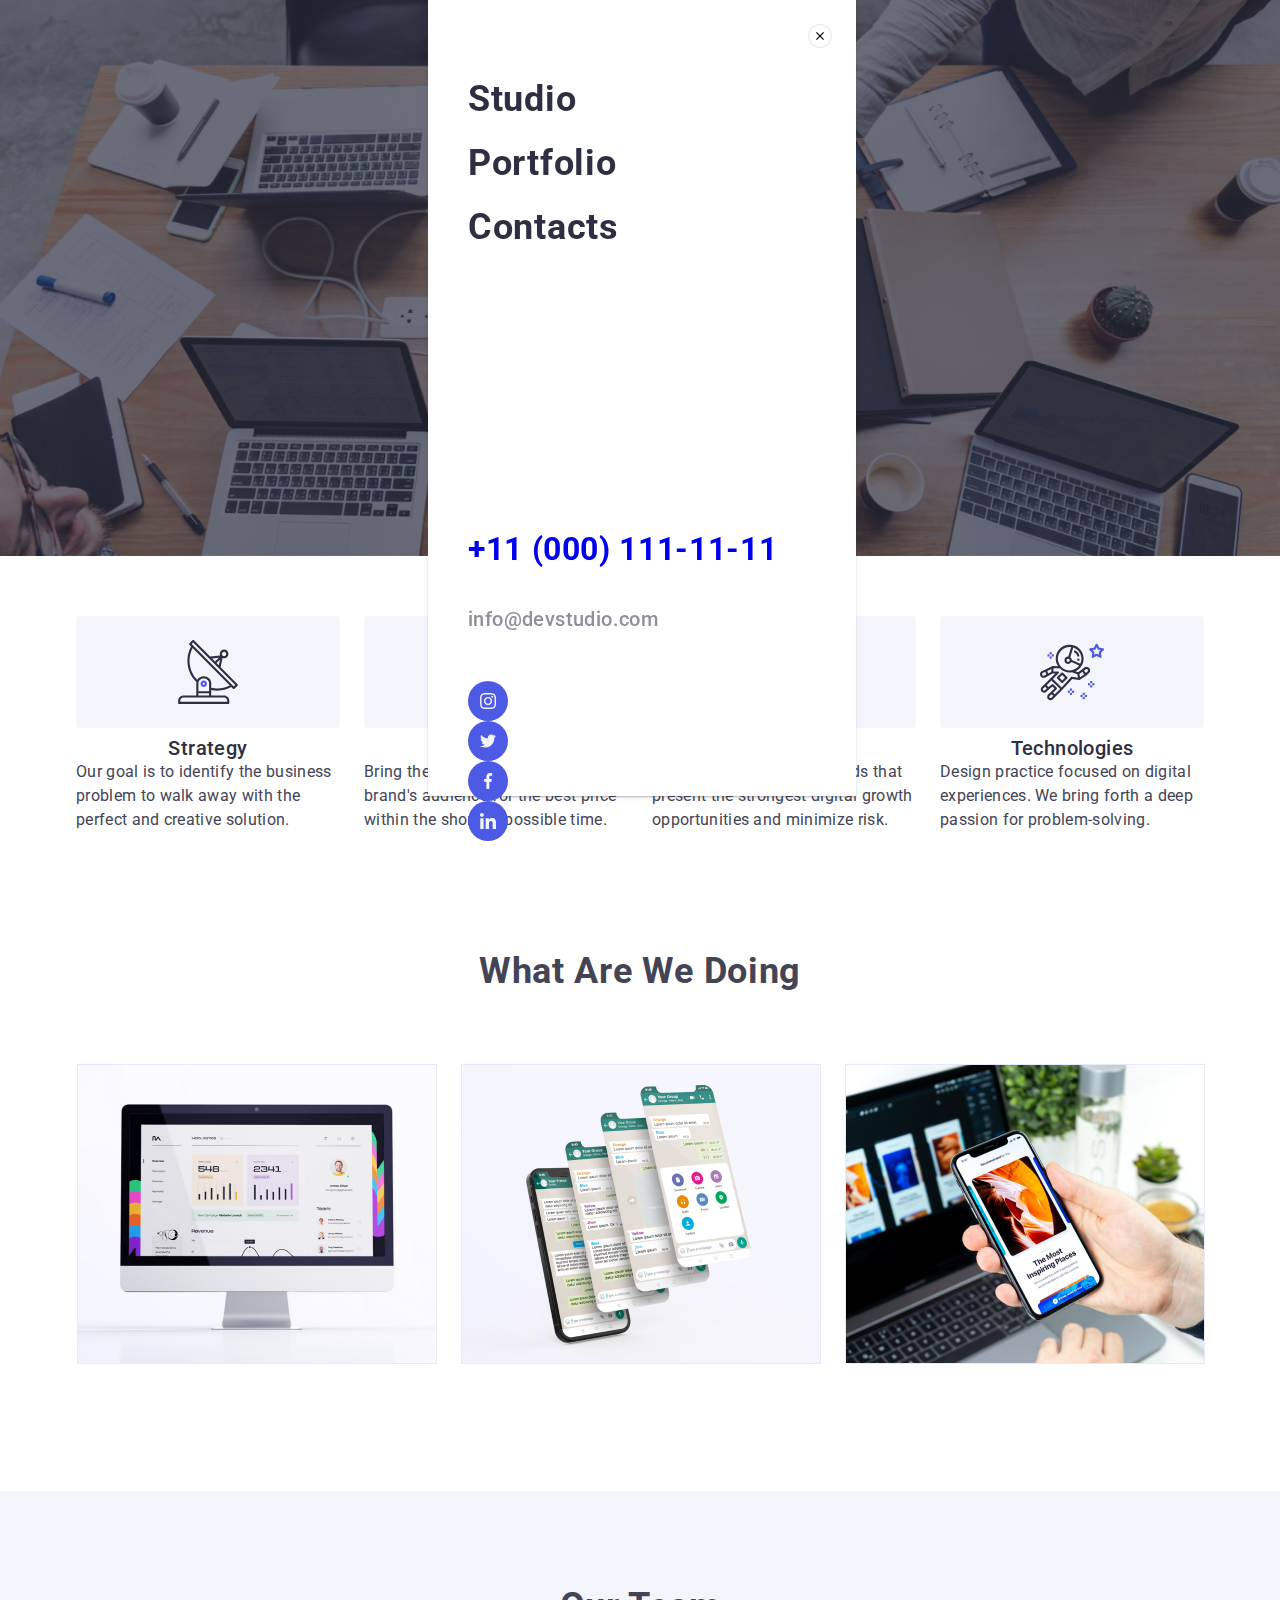
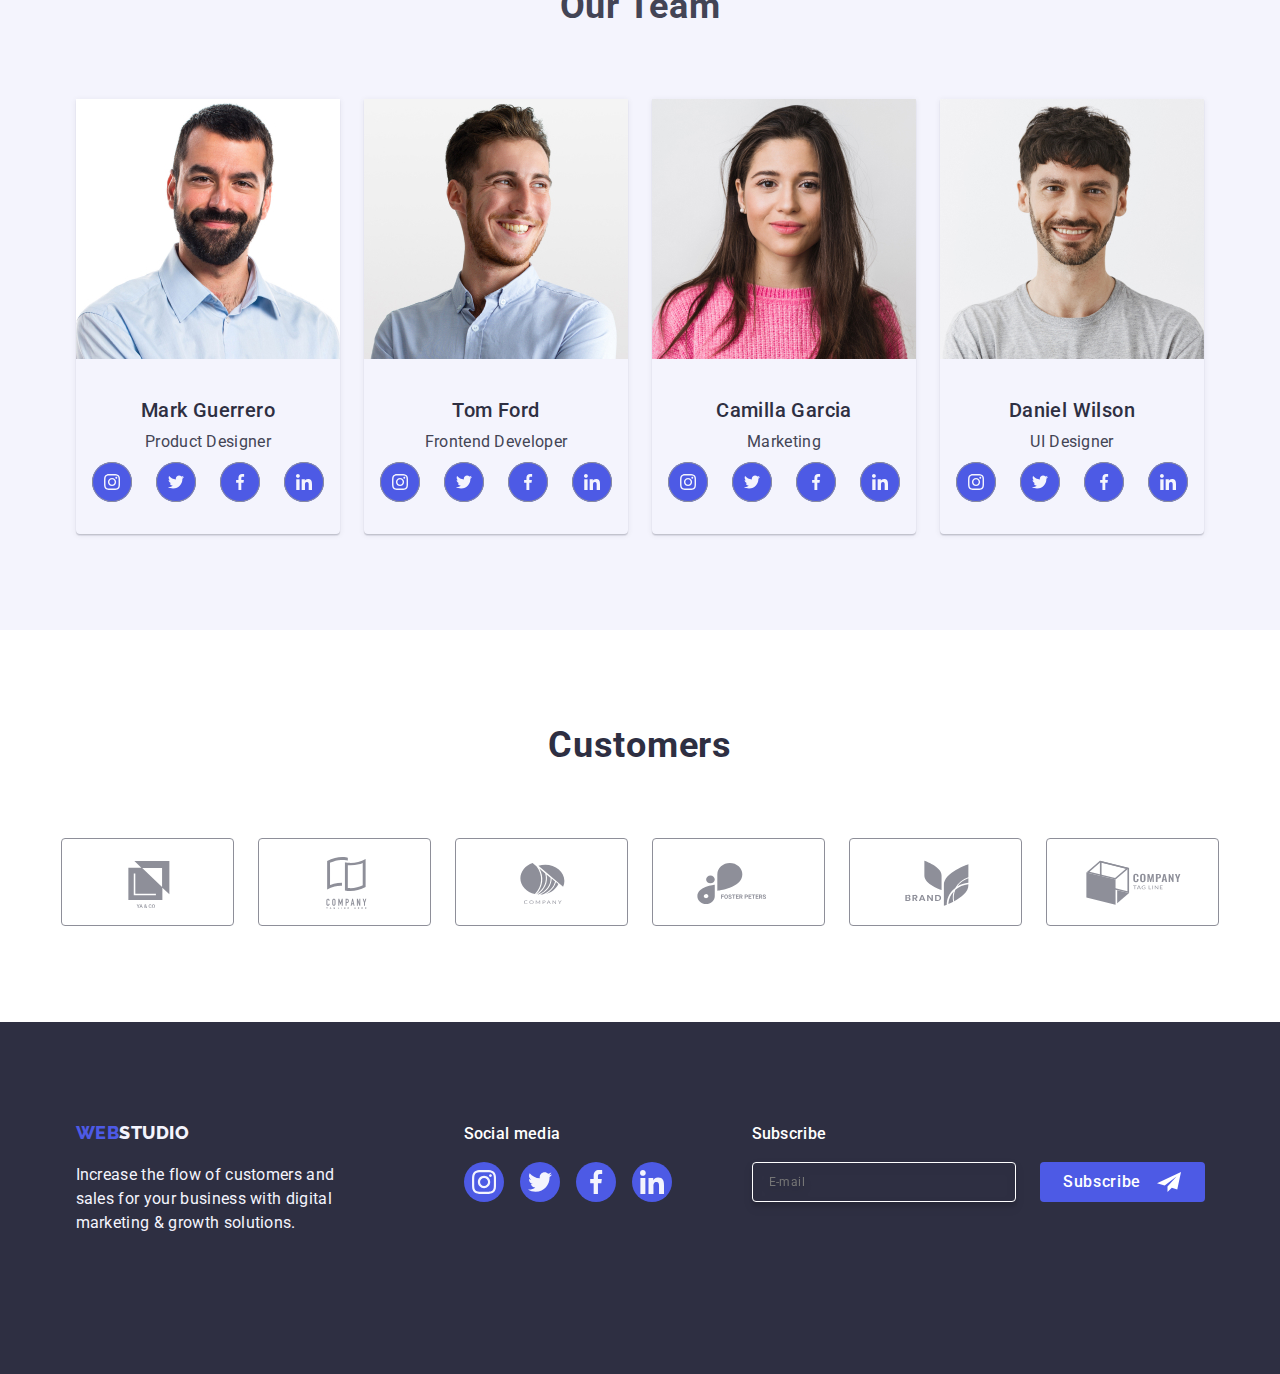
==== commit 6b5ea0c6: "update mobile menu" ====
--- a/index.html
+++ b/index.html
@@ -21,7 +21,7 @@
     <header class="header">
         <div class="header__container container">
             
-            <button class="menu-toggle js-open-menu" aria-expanded="false" aria-controls="mobile-menu">
+            <button class="menu-toggle-btn js-open-menu" aria-expanded="false" aria-controls="mobile-menu">
                 <svg class="mobile-menu__open-icon" aria-label="mobile-menu-open" width="32" height="22">
                     <use href="./images/icons.svg#icon-charm_menu-hamburger"></use>
                 </svg>
@@ -33,12 +33,12 @@
                 </a>
                 
                 <ul class="menu h-nav__list list">
-                    <li class="h-nav__list-li"><a href="./index.html" class="h-nav__link current link">Studio</a></li>
-                    <li class="h-nav__list-li"><a href="./portfolio.html" class="h-nav__link link">Portfolio</a></li>
-                    <li class="h-nav__list-li"><a href="" class="h-nav__link link">Contacts</a></li>
+                    <li class="h-nav__list-li"><a href="./index.html" class="mobile-menu-link current-mob link">Studio</a></li>
+                    <li class="h-nav__list-li"><a href="./portfolio.html" class="mobile-menu-link h-nav__link link">Portfolio</a></li>
+                    <li class="h-nav__list-li"><a href="" class="mobile-menu-link h-nav__link link">Contacts</a></li>
                 </ul>
             </nav>
-        
+        <!--  -->
             <address class="menu header__address h-address">
                 <ul class="h-address__list list">
                     <li class="h-address__list-li h-nav__list-li"><a class="contact-links link"
@@ -519,14 +519,14 @@
 
 <div class="mobile-menu__container js-menu-container" id="mobile-menu">
     <div class="mobile-menu__wrapper">
-        <button class="menu-toggle js-close-menu">
+        <button class="mobile__close js-close-menu">
             <svg class="mobile-menu__close-icon" aria-label="mobile-menu-close" width="8" height="8">
                 <use href="./images/icons.svg#icon-close-black-18dp"></use>
             </svg>
         </button>
         <ul class="mobile-menu__list list">
             <li class="mobile-menu__item">
-                <a class="mobile-menu__nav current link" href="./index.html">Studio</a>
+                <a class="mobile-menu__nav link" href="./index.html">Studio</a>
             </li>
             <li class="mobile-menu__item">
                 <a class="mobile-menu__nav link" href="./portfolio.html">Portfolio</a>
@@ -537,15 +537,15 @@
         </ul>
         <address class="mobile-menu__contacts">
             <ul class="mobile-menu__contacts-list list">
-                <li class="mobile-menu__contacts-item">
+                <li class="mobile-menu__contacts-item-tel">
                     <a class="mobile-menu__contacts-tel link" href="tel:+110001111111">+11 (000) 111-11-11</a>
                 </li>
-                <li class="mobile-menu__contacts-item">
+                <li class="mobile-menu__contacts-item-mail">
                     <a class="mobile-menu__contacts-mail link" href="mailto:info@devstudio.com">info@devstudio.com</a>
                 </li>
             </ul>
         </address>
-        <ul class="mobile-menu__social-list list">
+        <ul class="mobile-menu__social-list">
             <li class="mobile-menu__social-item">
                 <a class="mobile-menu__social-link link" href="">
                     <svg class="mobile-menu__social-icon" width="16" height="16">
--- a/css/styles.css
+++ b/css/styles.css
@@ -74,7 +74,118 @@
     padding: 0 16px;
     width: 100%;
 }
-
+/* header */
+/* header */
+.header {
+    border-bottom: 1px solid var(--color-cornflower);
+    box-shadow: 0px 2px 1px rgba(46, 47, 66, 0.08), 
+                0px 1px 1px rgba(46, 47, 66, 0.16), 
+                0px 1px 6px rgba(46, 47, 66, 0.08); 
+}
+.header__container {
+    display: flex;
+    justify-content: space-between;
+}
+.header__nav {
+    display: flex;
+    align-items: center;
+}
+.h-nav a{
+    display: flex;
+    justify-content: center;
+    align-items: center;
+    position: relative;
+            color: var(--color-ocean); 
+}
+.logo {
+    font-family: "Raleway", sans-serif;
+    text-transform: uppercase;
+    font-size: 18px;
+    font-weight: 800;
+    line-height: 1.17;
+    letter-spacing: 0.03em;
+    color: var(--color-iris);
+}
+.contact__link,
+.h-nav__link,
+.h-nav__list-li,
+.h-address__list-li {
+    transition: color 250ms cubic-bezier(0.4, 0, 0.2, 1);
+}
+.logo-dark {
+    color: var(--color-blue);
+}
+.current::after {
+    content: '';
+    position: absolute;
+    left: 0; 
+    bottom: -1px; 
+    height: 4px; 
+    background-color: var(--color-ocean);
+    border-radius: 2px;
+    transition: color 250ms cubic-bezier(0.4, 0, 0.2, 1);
+}
+.h-nav__list {
+    display: flex;
+    margin-left: 0;
+    gap: 40px;
+    height: 72px;
+}
+.h-nav>.list .link.current {
+    color: var(--color-ocean);
+}
+.h-address a,
+.h-nav__list a {
+    color: var(--color-blue);
+    font-family: "Roboto", sans-serif;
+    font-size: 16px;
+    font-weight: 500;
+    line-height: 1.5;
+    letter-spacing: 0.02em;
+    padding: 24px 0;
+}
+.h-nav__list-li {
+    display: flex;
+}
+.h-address__list {
+    display: flex;
+    align-items: center;
+    gap: 40px;
+    height: 72px;    
+}
+.h-address__list-li {
+    display: flex;
+    color: var(--color-ocean);
+}
+.h-address__list .contact-links:active,
+.h-address__list .contact-links:hover,
+.h-address__list .contact-links:focus,
+.h-nav__list .link:active,
+.h-nav__list .link:hover,
+.h-nav__list .link:focus {
+    color: var(--color-ocean);
+}
+.h-nav__list .link.active:hover::after,
+.h-nav__list .link.active:focus::after {
+    content: '';
+    position: absolute;
+    left: 0;
+    bottom: -1px;
+    height: 4px;
+    display: block;
+    width: 100%;
+    background-color: var(--color-ocean);
+    border-radius: 2px;
+    transform: scaleX(0);
+    transform-origin: bottom left;
+    transition: transform 250s cubic-bezier(0.4, 0, 0.2, 1);
+
+    transform: scaleX(1.1);
+}
+.h-address__list .contact-links,
+.h-nav__list .link {
+    transition: color 250ms cubic-bezier(0.4, 0, 0.2, 1);
+}
 /*banner*/
 .banner {
     width: 100%;
@@ -331,6 +442,8 @@
     background-color: var(--color-blue);
     color: var(--color-cloud);
     width: 100%;
+    padding-top: 96px;
+    padding-bottom: 96px;
 }
 .footer__wrapper {
     display: flex;
@@ -370,12 +483,10 @@
 /* footer-social-icon */
 .footer-social {
     display: flex;
-    justify-content: center;
     gap: 16px;
-
-    margin-bottom: 72px;
-}
-.footer-social__icon-li {
+}
+.footer-social__icon-li,
+.mobile-menu__social-item {
     width: 40px;
     height: 40px;
     border-radius: 50%;
@@ -384,10 +495,15 @@
     align-items: center;
     position: relative;
 }
-.footer-social__icon-svg {
+.mobile-menu__item {
+    margin-bottom: 284px;
+}
+.footer-social__icon-svg,
+.mobile-menu__social-icon {
     fill: var(--color-cloud);
 }
-.footer-social__icon-link {
+.footer-social__icon-link,
+.mobile-menu__social-link {
     width: 100%;
     height: 100%;
     background-color: var(--color-iris);
@@ -446,8 +562,6 @@
     border: 1px solid var(--color-white);
     background: var(--color-blue);
     box-shadow: 0px 4px 4px 0px rgba(0, 0, 0, 0.25);
-
-    
 }
 .footer-form-label  {
     display: inline-flex;
@@ -487,6 +601,9 @@
     width: 24;
     height: 24;
     fill: var(--color-white);
+}
+.footer__social-media {
+    margin-bottom: 72px;
 }
 /* footer-Subscribe */
 .footer-subscribe {
@@ -527,6 +644,11 @@
     background-color: transparent;
     filter: drop-shadow(0px 4px 4px rgba(0, 0, 0, 0.15));
 }
+@media (min-width: 200px) and (max-width:  398px) {
+    .footer-subscribe-input {
+        width: 100vw;
+    }
+}
 .footer-subscribe-btn {
     width: 165px;
     height: 40px;
@@ -559,12 +681,22 @@
     margin-left: 16px;
     fill: var(--color-white);
 }
+.mobile-menu__open-icon{
+    stroke: var(--color-blue);
+}
+.header {
+    display: none;
+}
+
 
 /* Tablet screens */   
 @media (min-width: 768px) and (max-width: 1158px) {
     .container {
-        width: 584px;
+        width: 582px;
         margin: 0 auto;
+    }
+    .h-address__list {
+        flex-direction: column;
     }
     .banner {
         align-content: center;
@@ -576,7 +708,6 @@
         line-height: 1.07;
         text-align: center;
         margin: 0;
-        /* background-color: #0caa0c; */
     }
     .features-container {
         padding: 0 16px;
@@ -588,6 +719,9 @@
     
     .features-item__icon {
         display: none;
+    }
+    .features__card-title {
+        text-align: start;
     }
     .examples {
         display: none;
@@ -624,6 +758,10 @@
     .footer-wrapper__logo {
         text-align: start;
         padding: 0;
+    }
+    .mobile-menu__social-list {
+        display: flex;
+        gap: 56px;
     }
     .footer-social-media__text{
         margin: 0;
@@ -1154,7 +1292,6 @@
     bottom: none;
     fill: var(--color-cloud);
 }
-
 .modal__form-btn {
     display: block;
     justify-content: center;
@@ -1181,3 +1318,140 @@
 
     transition: background-color 250ms cubic-bezier(0.4, 0, 0.2, 1); 
 }
+/* mobile-menu */
+.menu-toggle-btn {
+    min-height: 32px;
+    min-width: 32px;
+    display: flex;
+    align-items: center;
+    justify-content: center;
+
+    padding: 0;
+    background-color: transparent;
+    border: none;
+    outline: none;
+    cursor: pointer;
+}
+@media only screen and (min-width: 768px) {
+    .menu-toggle-btn {
+        display: none;
+    }
+}
+
+.menu-toggle-btn .mobile-menu__open-icon:hover,
+.menu-toggle-btn .mobile-menu__open-icon:focus {
+    stroke: var(--color-ocean);
+}
+.header__container .menu-toggle-btn {
+    position: absolute;
+    top: 24px;
+    right: 16px;
+}
+.mobile-menu__container {
+    position: fixed;
+    display: flex;
+    flex-direction: column;
+    top: 0;
+    left: 0;
+    width: 428px;
+    height: 796px;
+    padding: 80px 40px;
+    background-color: var(--color-white);
+    z-index: 999;
+
+    transform: translateX(100%);
+    transition: transform 250ms ease-in-out;
+    box-shadow: 0px 1px 6px 0px rgba(46, 47, 66, 0.08), 
+                0px 1px 1px 0px rgba(46, 47, 66, 0.16), 
+                0px 2px 1px 0px rgba(46, 47, 66, 0.08);
+}
+.mobile-menu__contacts-item-tel {
+    color: var(--color-iris);
+    font-size: 32px;
+    font-weight: 700;
+    line-height: 1.11;
+    letter-spacing: 0.02em;
+    text-transform: capitalize;
+
+    padding-bottom: 40px;
+}
+
+.mobile-menu__contacts-item-mail a{
+    color: var(--color-light-slate);
+    font-size: 20px;
+    font-weight: 500;
+    line-height: 1.2;
+    letter-spacing: 0.02em;    
+}
+.mobile-menu__contacts-item-mail {
+    padding-bottom: 48px;
+}
+.mobile-menu__container.is-open {
+    transform: translateX(0);
+}
+
+.mobile-menu__container .menu-toggle-btn {
+    position: absolute;
+    top: 24px;
+    right: 24px;
+}
+.mobile-menu__nav {
+    color: var(--color-blue);
+    font-size: 36px;
+    font-weight: 700;
+    line-height: 1.11;
+    letter-spacing: 0.02em;
+    text-transform: capitalize;
+}
+.mobile-menu__nav:active {
+    color: var(--color-ocean);
+}
+.mobile-menu__item:not(:last-child) {
+    margin-bottom: 24px;
+}
+.mobile-menu-link {
+    display: block;
+    font-size: 36px;
+    font-weight: 700;
+    line-height: 1.11;
+    letter-spacing: 0.02em;
+    color: var(--color-blue);
+}
+
+
+@media (hover: hover) {
+    .h-nav__link:hover,
+    .h-nav__link:focus {
+        stroke: var(--color-ocean);
+    }
+    .mobile__close:active,
+    .mobile__close:hover,
+    .mobile__close:focus {
+        background-color: var(--color-ocean);
+        border: none;
+        fill: var(--color-white);
+    }
+}
+.mobile__close {
+    display: flex;
+    align-items: center;
+    justify-content: center;
+
+    padding: 0; 
+    cursor: pointer;
+
+    width: 24px;
+    height: 24px;
+
+    background-color: transparent;
+    border-radius: 50%;
+    border: none;
+    position: absolute;
+
+    top: 24px;
+    right: 24px;
+
+    border: 1px solid rgba(0, 0, 0, 0.1);
+    transition: background-color 250ms cubic-bezier(0.4, 0, 0.2, 1), 
+                border 250ms cubic-bezier(0.4, 0, 0.2, 1); 
+}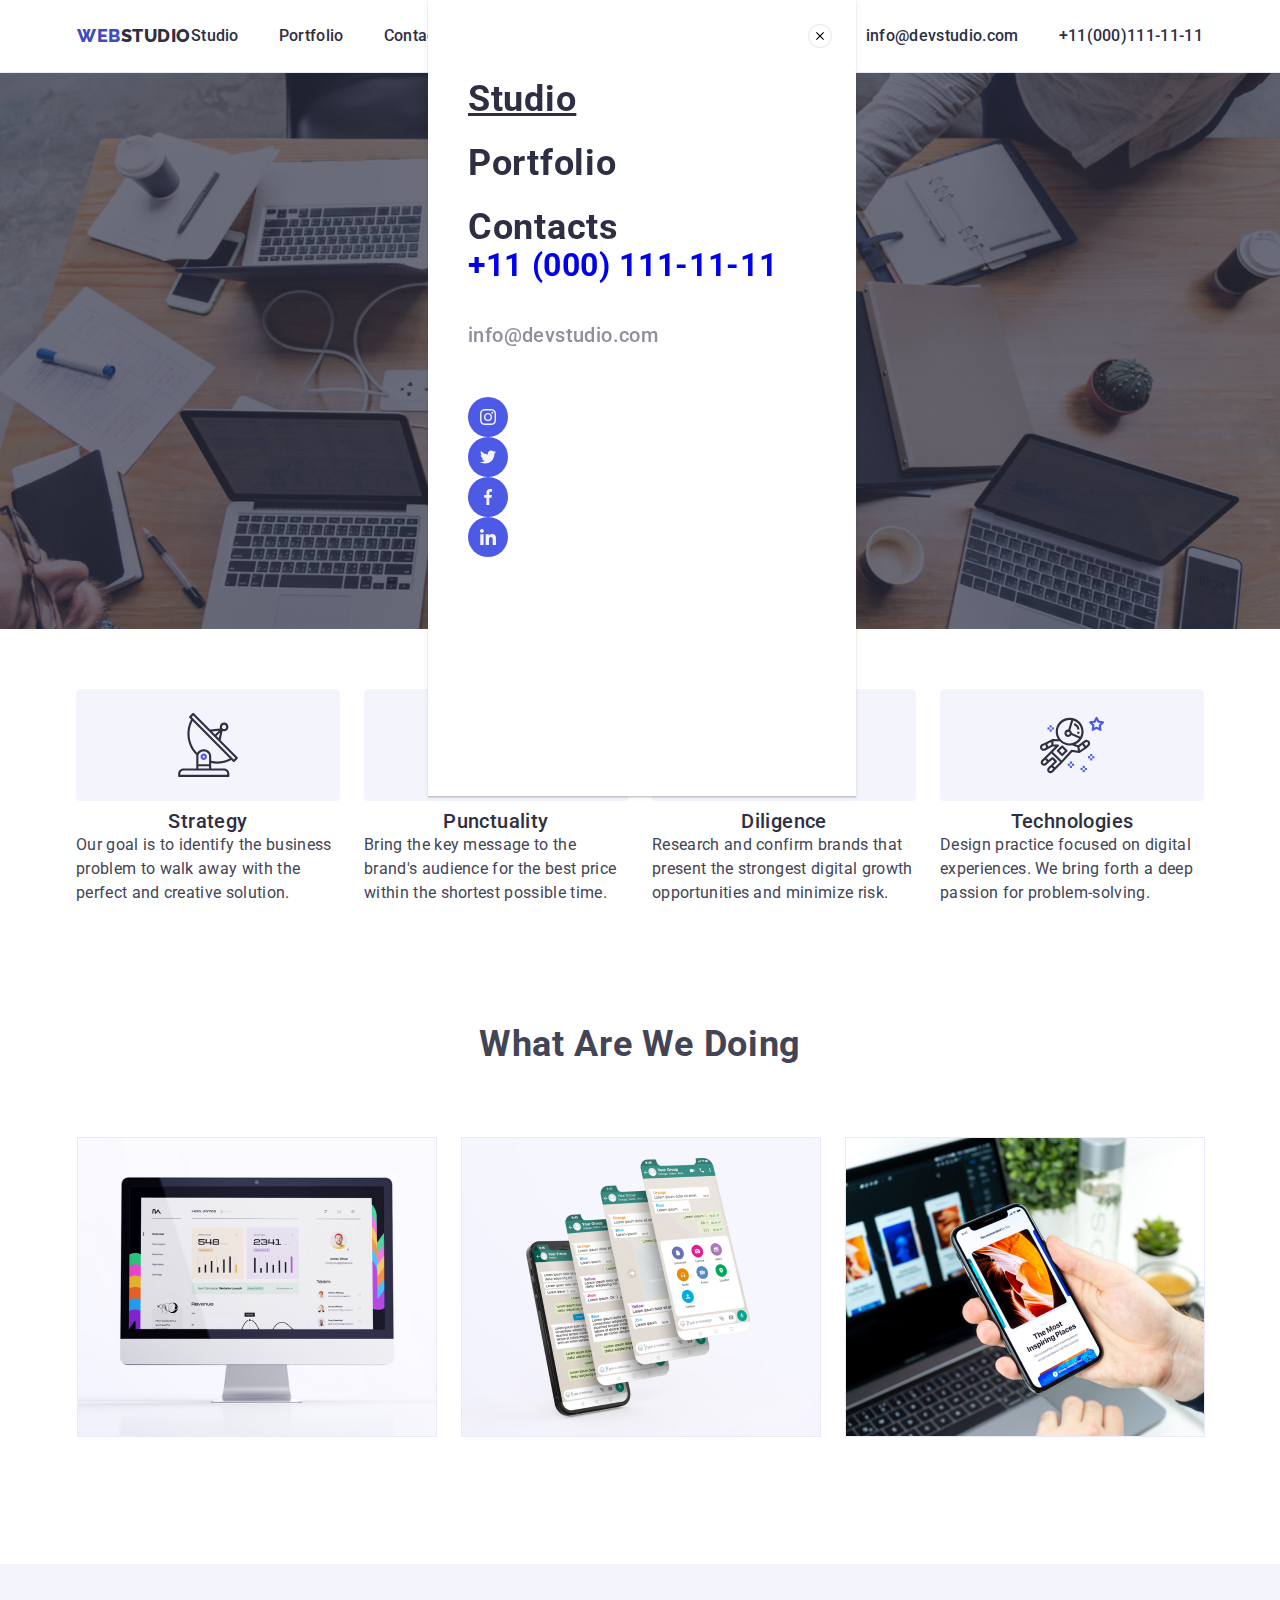
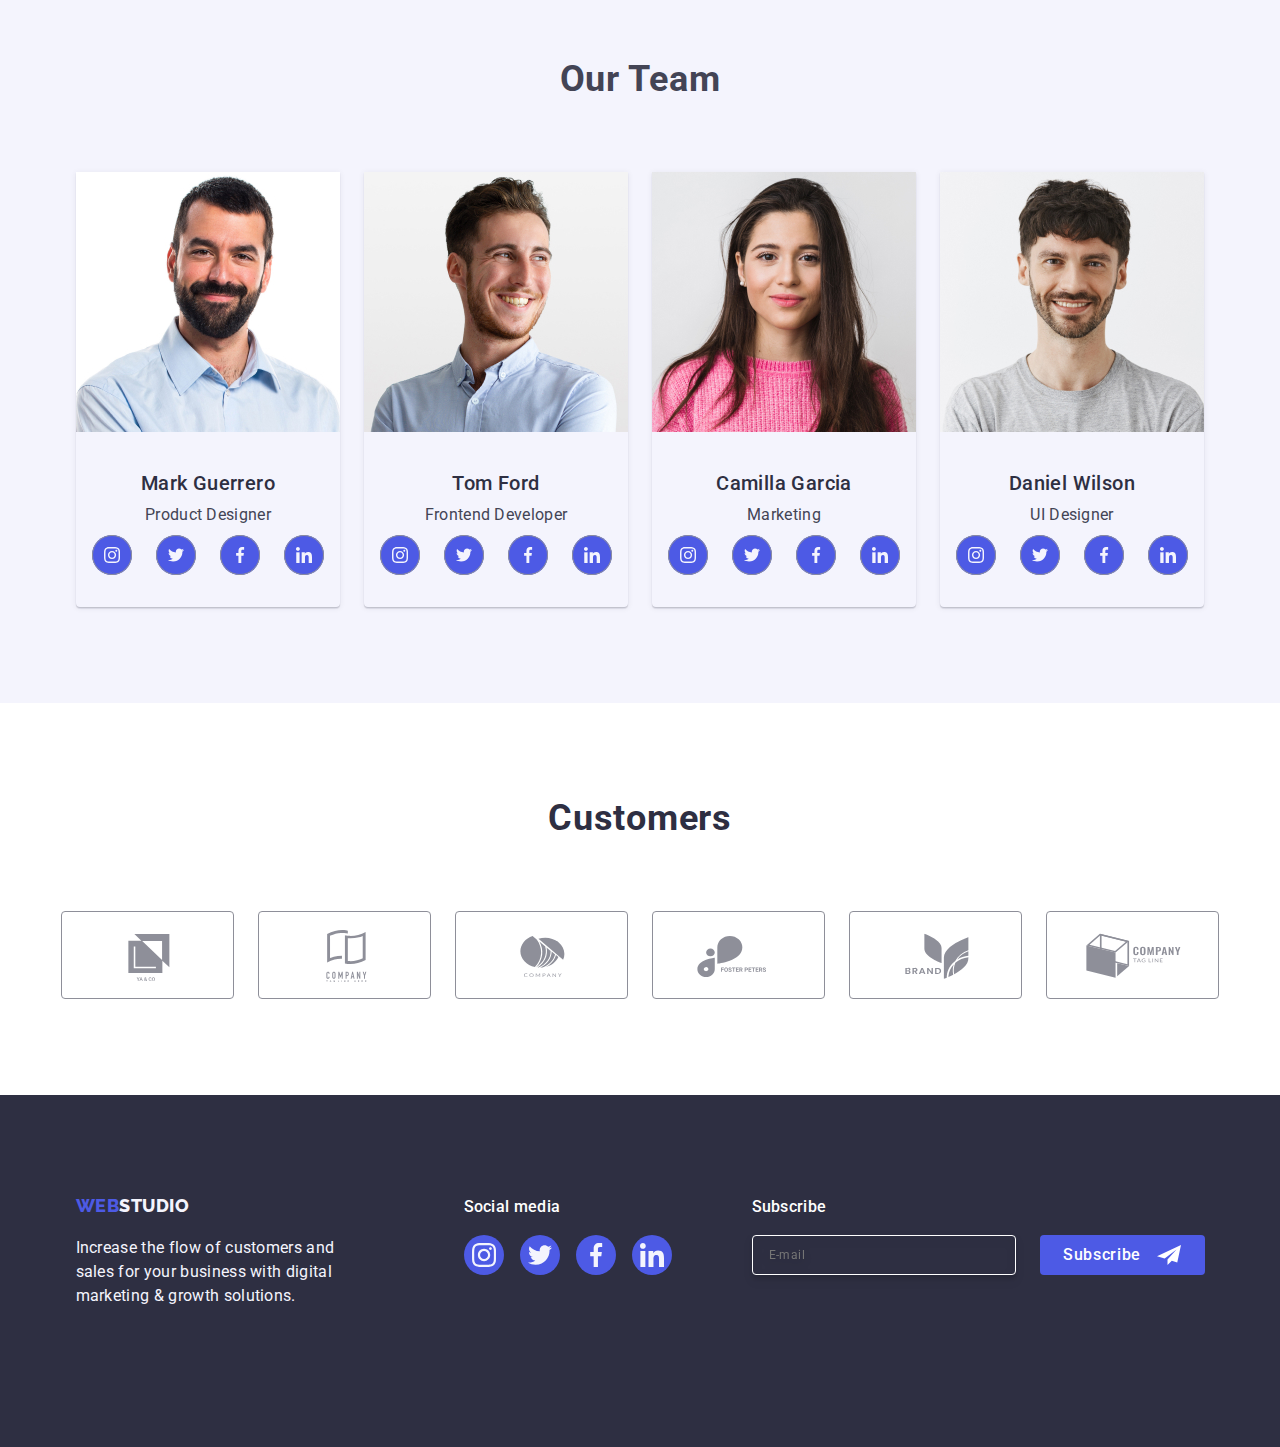
==== commit 4de80e4b: "update" ====
--- a/index.html
+++ b/index.html
@@ -38,7 +38,7 @@
                     <li class="h-nav__list-li"><a href="" class="mobile-menu-link h-nav__link link">Contacts</a></li>
                 </ul>
             </nav>
-        <!--  -->
+        
             <address class="menu header__address h-address">
                 <ul class="h-address__list list">
                     <li class="h-address__list-li h-nav__list-li"><a class="contact-links link"
@@ -526,7 +526,7 @@
         </button>
         <ul class="mobile-menu__list list">
             <li class="mobile-menu__item">
-                <a class="mobile-menu__nav link" href="./index.html">Studio</a>
+                <a class="mobile-menu__nav current-mob" href="./index.html">Studio</a>
             </li>
             <li class="mobile-menu__item">
                 <a class="mobile-menu__nav link" href="./portfolio.html">Portfolio</a>
--- a/css/styles.css
+++ b/css/styles.css
@@ -75,7 +75,6 @@
     width: 100%;
 }
 /* header */
-/* header */
 .header {
     border-bottom: 1px solid var(--color-cornflower);
     box-shadow: 0px 2px 1px rgba(46, 47, 66, 0.08), 
@@ -133,6 +132,11 @@
 }
 .h-nav>.list .link.current {
     color: var(--color-ocean);
+}
+.mobile-menu__nav .link.current-mob {
+    color: var(--color-ocean);
+    border-bottom: none;
+    background-color: #60c904;
 }
 .h-address a,
 .h-nav__list a {
@@ -485,18 +489,22 @@
     display: flex;
     gap: 16px;
 }
+.mobile-menu {
+    display: none;
+}
 .footer-social__icon-li,
 .mobile-menu__social-item {
     width: 40px;
     height: 40px;
     border-radius: 50%;
     display: flex;
+    flex-direction: row;
     justify-content: center;
     align-items: center;
     position: relative;
 }
 .mobile-menu__item {
-    margin-bottom: 284px;
+    /* margin-bottom: 284px; */
 }
 .footer-social__icon-svg,
 .mobile-menu__social-icon {
@@ -518,7 +526,6 @@
     transition: background-color 250ms cubic-bezier(0.4, 0, 0.2, 1);
     background-color: var(--color-green);
 }
-
 .footer-social__icon-li svg{
     width: 24;
     height: 24;
@@ -622,8 +629,7 @@
     display: flex;
     align-items: center;
     gap: 24px;
-
-        flex-direction: column;
+    flex-direction: column;
 }
 .footer-subscribe-input {
     width: 398px;
@@ -644,11 +650,7 @@
     background-color: transparent;
     filter: drop-shadow(0px 4px 4px rgba(0, 0, 0, 0.15));
 }
-@media (min-width: 200px) and (max-width:  398px) {
-    .footer-subscribe-input {
-        width: 100vw;
-    }
-}
+
 .footer-subscribe-btn {
     width: 165px;
     height: 40px;
@@ -685,14 +687,39 @@
     stroke: var(--color-blue);
 }
 .header {
-    display: none;
-}
-
-
+    /* display: none; */
+}
+
+
+/* screen modal */
+@media (max-width: 768px){
+    .modal {
+        width: 100%;
+        height: 100%;
+    }
+}
+/* mobile-menu */
+@media (max-width: 768px){
+    .mobile-menu__contacts-tel,
+    .mobile-menu__container,
+    .mobile-menu__wrapper .mobile-menu__social-list {
+        width: 100%;
+    }
+    .mobile-menu__social-list {
+        display: flex;
+        flex-direction: row;
+        flex-wrap: nowrap;
+        gap: 56px;
+        width: 100%;
+    }
+    .footer-subscribe-input {
+        width: 100vw;
+    }
+}
 /* Tablet screens */   
-@media (min-width: 768px) and (max-width: 1158px) {
+@media screen and (min-width: 768px) and (max-width: 1158px) {
     .container {
-        width: 582px;
+        width: 584px;
         margin: 0 auto;
     }
     .h-address__list {
@@ -761,6 +788,8 @@
     }
     .mobile-menu__social-list {
         display: flex;
+        flex-direction: row;
+        flex-wrap: nowrap;
         gap: 56px;
     }
     .footer-social-media__text{
@@ -787,6 +816,7 @@
         padding-left: 0;
         justify-content: space-between;
     }
+    
 }
 @media (max-width: 767.98px) {
     .our-team__list:not(:last-child) {
@@ -795,7 +825,7 @@
     
 }
 /* Desktop screens */
-@media (min-width: 1158px) {
+@media screen and (min-width: 1158px) {
     .container { 
         max-width: 1158px;
     }
@@ -936,8 +966,8 @@
     .footer {
         padding: 100px 0;
     }
-}
-
+    
+}
 
 /* modal-overlay */
 .modal {
@@ -945,8 +975,10 @@
     background-color: rgba(46, 47, 66, 0.4);
     top: 0;
     left: 0;
-    width: 100%;
-    height: 100%;
+    width: 392px;
+    height: 584px;
+    /* width: 100%;
+    height: 100%; */
     transition: opacity 250ms cubic-bezier(0.4, 0, 0.2, 1), visibility 250ms cubic-bezier(0.4, 0, 0.2, 1);
     inset: 0;
     cursor: pointer;
@@ -962,8 +994,8 @@
         top: 50%;
         left: 50%;
         transform: translate(-50%, -50%) scale(1); 
-        width: 408px;
-        min-height: 584px;
+        /* width: 408px;
+        min-height: 584px; */
         background: var(--color-modal);
         border-radius: 4px;
         transition: transform 250ms cubic-bezier(0.4, 0, 0.2, 1); 
@@ -1346,6 +1378,7 @@
     position: absolute;
     top: 24px;
     right: 16px;
+    z-index: 999;
 }
 .mobile-menu__container {
     position: fixed;
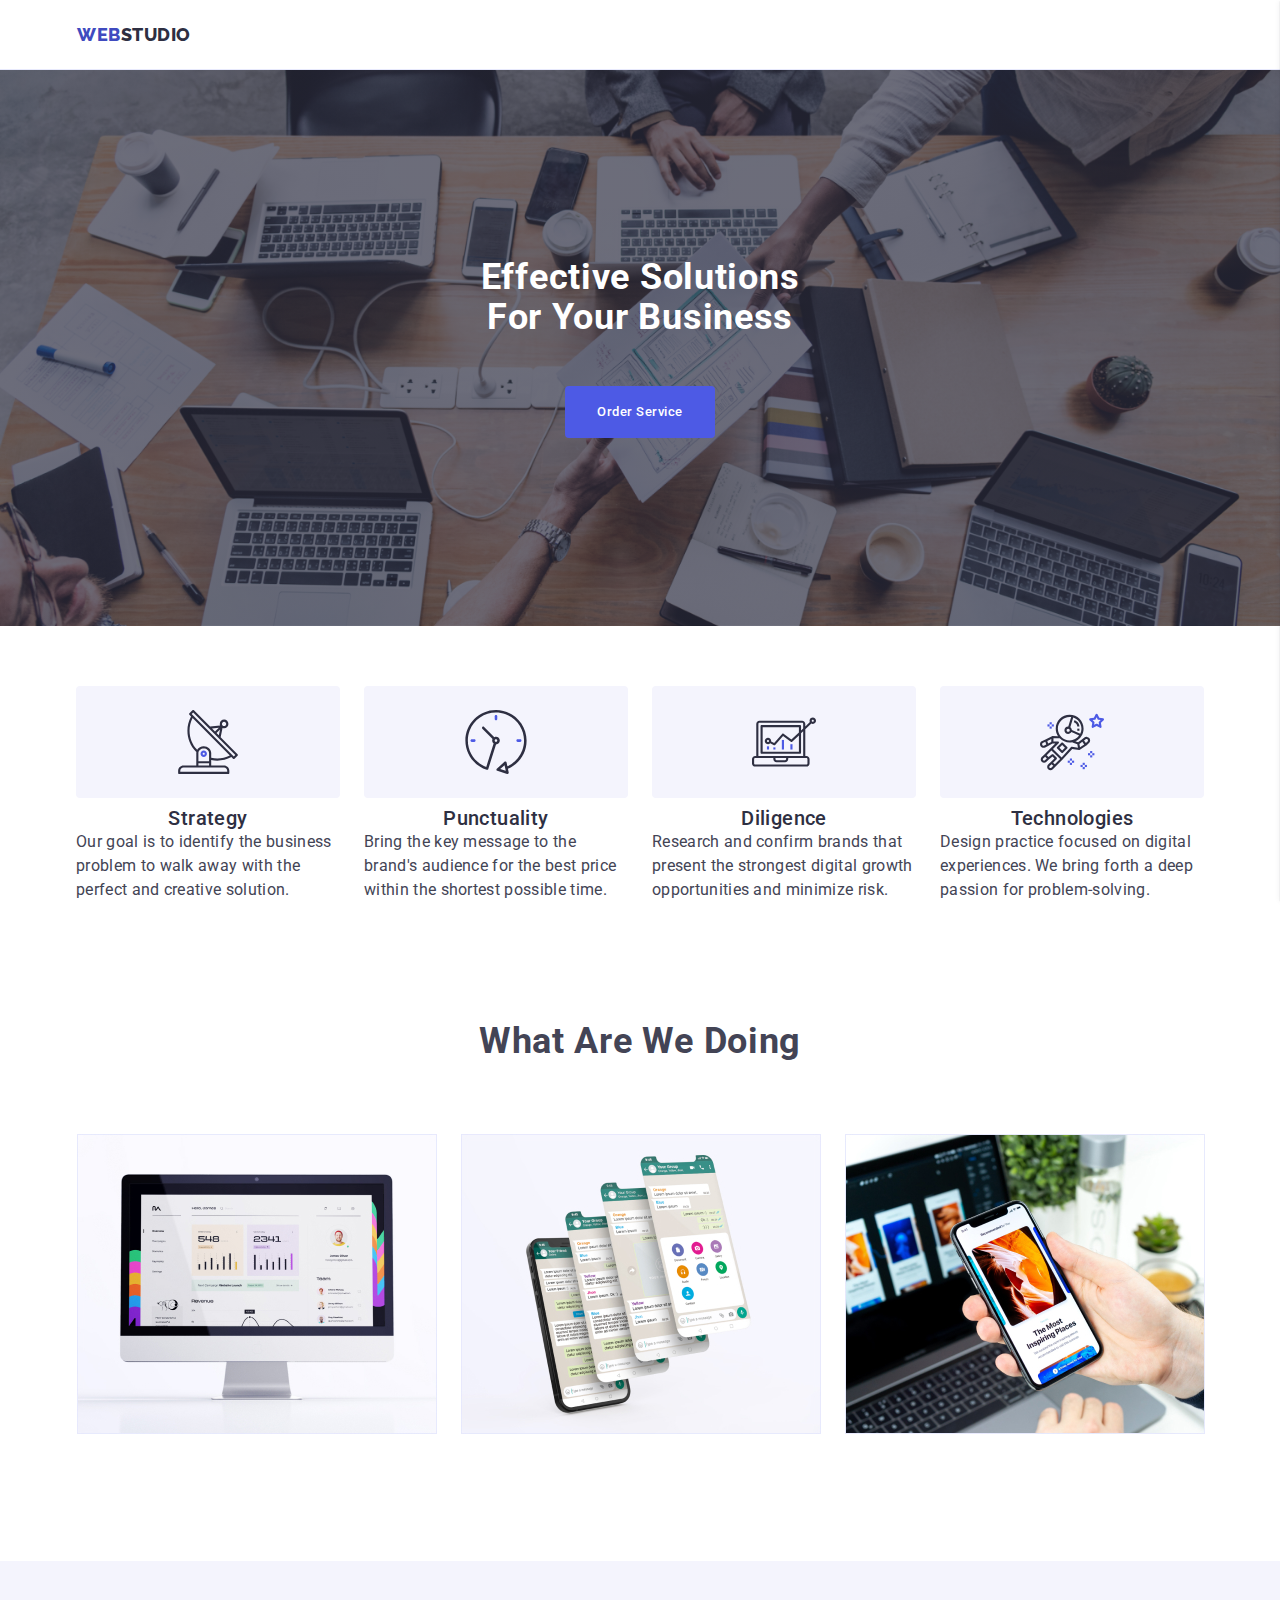
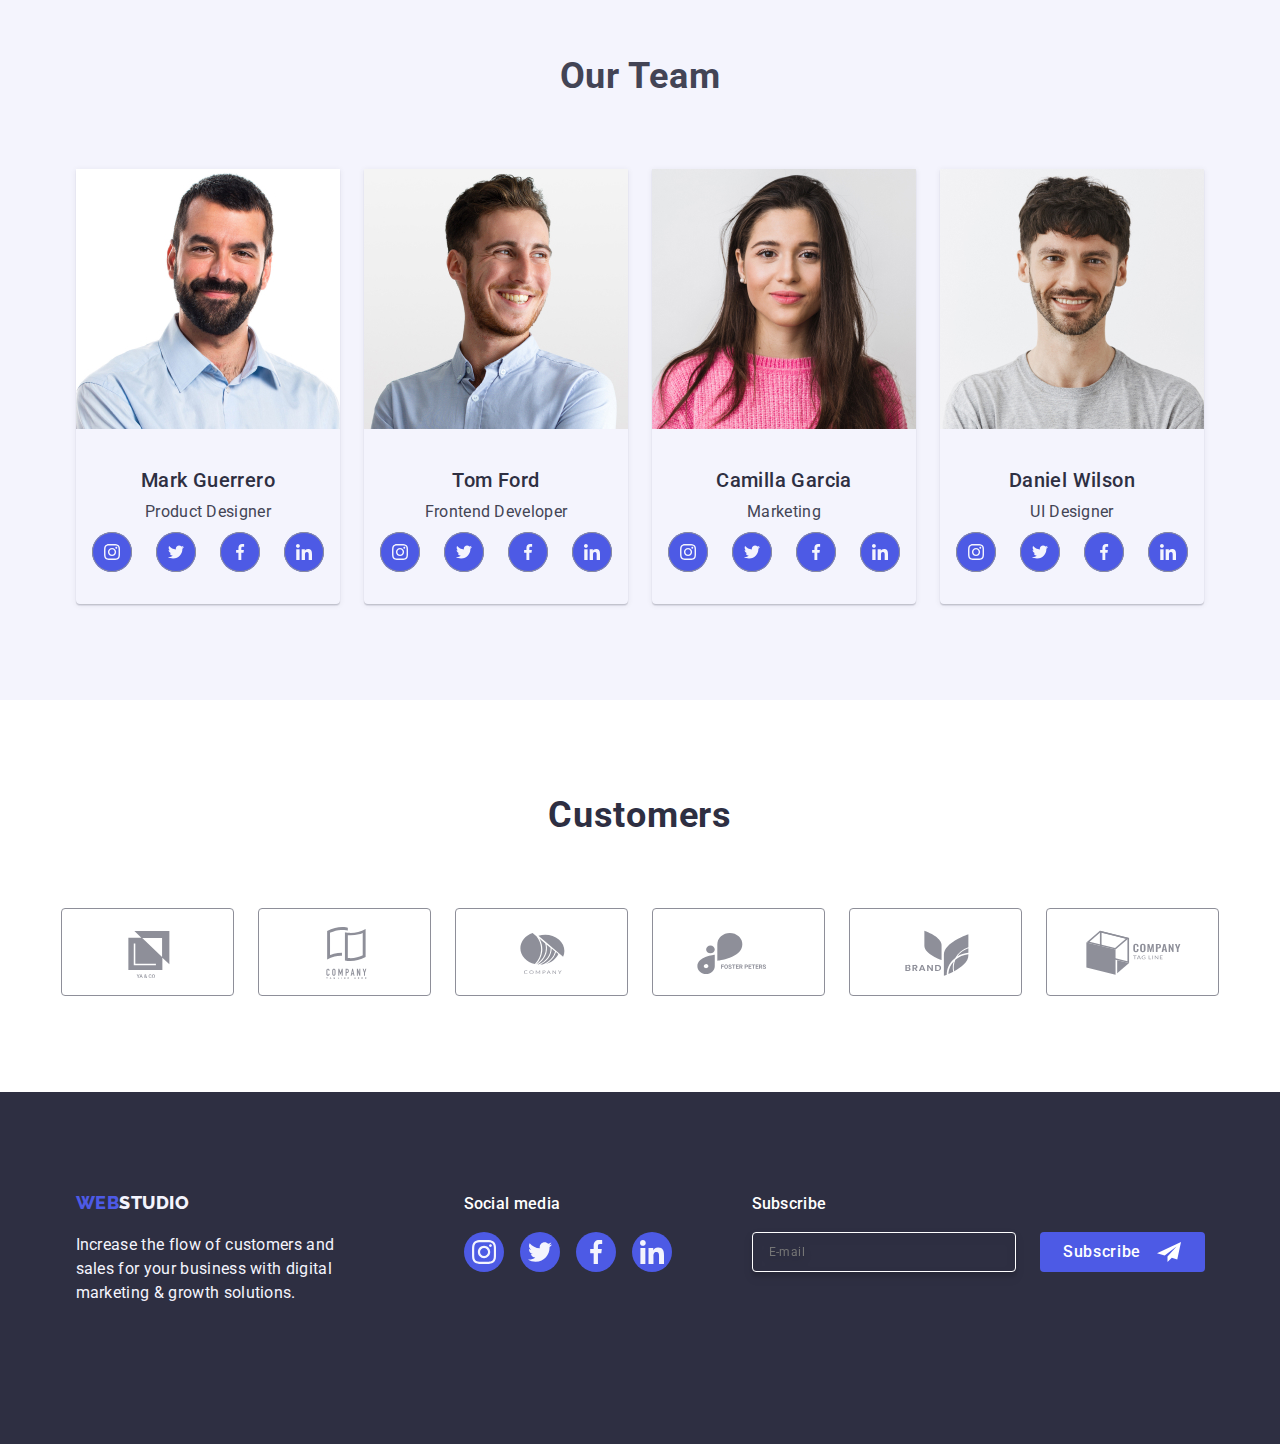
==== commit da80d449: "update mobile" ====
--- a/index.html
+++ b/index.html
@@ -33,7 +33,7 @@
                 </a>
                 
                 <ul class="menu h-nav__list list">
-                    <li class="h-nav__list-li"><a href="./index.html" class="mobile-menu-link current-mob link">Studio</a></li>
+                    <li class="h-nav__list-li"><a href="./index.html" class="mobile-menu-link current link">Studio</a></li>
                     <li class="h-nav__list-li"><a href="./portfolio.html" class="mobile-menu-link h-nav__link link">Portfolio</a></li>
                     <li class="h-nav__list-li"><a href="" class="mobile-menu-link h-nav__link link">Contacts</a></li>
                 </ul>
@@ -517,7 +517,7 @@
         </div>
     </div>
 
-<div class="mobile-menu__container js-menu-container" id="mobile-menu">
+<div class="mobile-menu js-menu-container" id="mobile-menu">
     <div class="mobile-menu__wrapper">
         <button class="mobile__close js-close-menu">
             <svg class="mobile-menu__close-icon" aria-label="mobile-menu-close" width="8" height="8">
@@ -526,13 +526,13 @@
         </button>
         <ul class="mobile-menu__list list">
             <li class="mobile-menu__item">
-                <a class="mobile-menu__nav current-mob" href="./index.html">Studio</a>
+                <a class="mobile-menu__link link current" href="./index.html">Studio</a>
             </li>
             <li class="mobile-menu__item">
-                <a class="mobile-menu__nav link" href="./portfolio.html">Portfolio</a>
+                <a class="mobile-menu__link link" href="./portfolio.html">Portfolio</a>
             </li>
             <li class="mobile-menu__item">
-                <a class="mobile-menu__nav link" href="">Contacts</a>
+                <a class="mobile-menu__link link" href="">Contacts</a>
             </li>
         </ul>
         <address class="mobile-menu__contacts">
--- a/css/styles.css
+++ b/css/styles.css
@@ -42,10 +42,11 @@
     padding: 0;
     margin: 0;
 }
-.current {
+a.current {
     border-bottom: 4px solid var(--color-ocean);
     border-radius: 2px;
 }
+
 /*common style*/
 body {
     min-height: 100vh;
@@ -76,12 +77,14 @@
 }
 /* header */
 .header {
+    height: 70px;
     border-bottom: 1px solid var(--color-cornflower);
     box-shadow: 0px 2px 1px rgba(46, 47, 66, 0.08), 
                 0px 1px 1px rgba(46, 47, 66, 0.16), 
                 0px 1px 6px rgba(46, 47, 66, 0.08); 
 }
 .header__container {
+    height: 100%;
     display: flex;
     justify-content: space-between;
 }
@@ -133,10 +136,12 @@
 .h-nav>.list .link.current {
     color: var(--color-ocean);
 }
-.mobile-menu__nav .link.current-mob {
+.mobile-menu__list {
+    padding-bottom: 40px;
+}
+.mobile-menu__link.current {
     color: var(--color-ocean);
     border-bottom: none;
-    background-color: #60c904;
 }
 .h-address a,
 .h-nav__list a {
@@ -491,6 +496,15 @@
 }
 .mobile-menu {
     display: none;
+    width: 100vw;
+    height: 100vh;
+    position: absolute;
+    z-index: 2;
+    top: 0;
+    left: 0;
+    background-color: var(--color-white);
+    position: fixed;
+
 }
 .footer-social__icon-li,
 .mobile-menu__social-item {
@@ -512,8 +526,8 @@
 }
 .footer-social__icon-link,
 .mobile-menu__social-link {
-    width: 100%;
-    height: 100%;
+    width: 40px;
+    height: 40px;
     background-color: var(--color-iris);
     border-radius: 50%;
     display: flex;
@@ -686,10 +700,24 @@
 .mobile-menu__open-icon{
     stroke: var(--color-blue);
 }
-.header {
-    /* display: none; */
-}
-
+.mobile-menu__contacts {
+    margin-top: auto;
+}
+.h-nav__list,
+.header__address {
+    display: none;
+}
+.mobile-menu__social-list {
+        display: flex;
+        flex-direction: row;
+        justify-content: space-between;
+        max-width: 328px;
+    }
+@media screen and (max-width: 400px) {
+    .mobile-menu__contacts-tel {
+        font-size: 24px;
+    }
+}
 
 /* screen modal */
 @media (max-width: 768px){
@@ -700,18 +728,17 @@
 }
 /* mobile-menu */
 @media (max-width: 768px){
-    .mobile-menu__contacts-tel,
-    .mobile-menu__container,
+    /* .mobile-menu__contacts-tel,
+    .mobile-menu,
     .mobile-menu__wrapper .mobile-menu__social-list {
         width: 100%;
     }
-    .mobile-menu__social-list {
+    .mobile-menu__wrapper {
+        height: 100%;
         display: flex;
-        flex-direction: row;
-        flex-wrap: nowrap;
-        gap: 56px;
-        width: 100%;
-    }
+        flex-direction: column;
+    } */
+
     .footer-subscribe-input {
         width: 100vw;
     }
@@ -786,12 +813,7 @@
         text-align: start;
         padding: 0;
     }
-    .mobile-menu__social-list {
-        display: flex;
-        flex-direction: row;
-        flex-wrap: nowrap;
-        gap: 56px;
-    }
+    
     .footer-social-media__text{
         margin: 0;
         padding-bottom: 16px;
@@ -966,6 +988,9 @@
     .footer {
         padding: 100px 0;
     }
+    .mobile-menu {
+        display: none;
+    }
     
 }
 
@@ -975,10 +1000,7 @@
     background-color: rgba(46, 47, 66, 0.4);
     top: 0;
     left: 0;
-    width: 392px;
-    height: 584px;
-    /* width: 100%;
-    height: 100%; */
+    padding-top: 96px;
     transition: opacity 250ms cubic-bezier(0.4, 0, 0.2, 1), visibility 250ms cubic-bezier(0.4, 0, 0.2, 1);
     inset: 0;
     cursor: pointer;
@@ -990,20 +1012,27 @@
     pointer-events: none; 
 }
 .modal__main {
-        position: absolute;
-        top: 50%;
-        left: 50%;
-        transform: translate(-50%, -50%) scale(1); 
-        /* width: 408px;
-        min-height: 584px; */
-        background: var(--color-modal);
-        border-radius: 4px;
-        transition: transform 250ms cubic-bezier(0.4, 0, 0.2, 1); 
-        box-shadow: 0px 2px 1px 0px rgba(0, 0, 0, 0.20),
-                    0px 1px 3px 0px rgba(0, 0, 0, 0.12), 
-                    0px 1px 1px 0px rgba(0, 0, 0, 0.14);
-        padding: 72px 24px 24px 24px;
+    position: absolute;
+    max-width: calc(100% - 18px * 2);
+    margin-top: 96px;
+    height: 100%;
+    top: 50%;
+    left: 50%;
+    transform: translate(-50%, -50%) scale(1); 
+    background: var(--color-modal);
+    border-radius: 4px;
+    transition: transform 250ms cubic-bezier(0.4, 0, 0.2, 1); 
+    box-shadow: 0px 2px 1px 0px rgba(0, 0, 0, 0.20),
+                0px 1px 3px 0px rgba(0, 0, 0, 0.12), 
+                0px 1px 1px 0px rgba(0, 0, 0, 0.14);
+    /* padding: 72px 24px 24px 24px; */
                     
+}
+.modal.is-visible {
+    /* display: flex;
+    align-items: center;
+    justify-content: center; */
+    height: 100vh;
 }
 .modal__close {
     display: flex;
@@ -1068,7 +1097,7 @@
 
     color: var(--color-light-slate);
     font-family: Roboto;
-    font-size: 12px;
+    font-size: 16px;
     font-weight: 400;
     line-height: 1.17;
     letter-spacing: 0.04em;
@@ -1152,6 +1181,12 @@
     line-height: 1.17;
     letter-spacing: 0.04em;
 }
+.modal__form {
+    padding: 0 16px;
+    margin: auto;
+    display: block;
+    margin-bottom: 8px; 
+}
 .modal__form-label {
     font-size: 12px;
     line-height: 1.17;
@@ -1201,20 +1236,19 @@
     color: var(--color-blue);
     text-align: center;
     font-family: Roboto;
-    font-size: 16px;
+    font-size: 12px;
+    /* font-size: 16px; */
     font-weight: 500;
     line-height: 1.5;
     letter-spacing: 0.02em;
-
+    margin-top: 72px;
     margin-bottom: 16px;
     text-align: center;
 }
-.modal__form {
-    display: block;
-    margin-bottom: 8px; 
-}
+
 .modal__form-comment {
-    margin-bottom: 16px; 
+    margin: auto;
+    padding: 0 16px;
 }
 
 .modal__input {
@@ -1288,6 +1322,7 @@
     fill: var(--color-iris);
 }
 .modal__check-wrapper {
+    padding: 0 16px;
     color: var(--color-light-slate);
     font-size: 12px;
     line-height: 1.17;
@@ -1326,11 +1361,10 @@
 }
 .modal__form-btn {
     display: block;
-    justify-content: center;
     min-width: 169px;
     height: 56px;
     margin: 0 auto;
-
+    margin-bottom: 24px;
     padding: 16px 32px;
 
     border-radius: 4px;
@@ -1352,8 +1386,8 @@
 }
 /* mobile-menu */
 .menu-toggle-btn {
-    min-height: 32px;
-    min-width: 32px;
+    height: 22px;
+    width: 32px;
     display: flex;
     align-items: center;
     justify-content: center;
@@ -1380,14 +1414,15 @@
     right: 16px;
     z-index: 999;
 }
-.mobile-menu__container {
+.mobile-menu {
+    overflow-y: scroll;
     position: fixed;
     display: flex;
     flex-direction: column;
     top: 0;
     left: 0;
-    width: 428px;
-    height: 796px;
+    width: 100vw;
+    height: 100vh;
     padding: 80px 40px;
     background-color: var(--color-white);
     z-index: 999;
@@ -1419,16 +1454,16 @@
 .mobile-menu__contacts-item-mail {
     padding-bottom: 48px;
 }
-.mobile-menu__container.is-open {
+.mobile-menu.is-open {
     transform: translateX(0);
 }
 
-.mobile-menu__container .menu-toggle-btn {
+.mobile-menu .menu-toggle-btn {
     position: absolute;
     top: 24px;
     right: 24px;
 }
-.mobile-menu__nav {
+.mobile-menu__link {
     color: var(--color-blue);
     font-size: 36px;
     font-weight: 700;
@@ -1436,7 +1471,7 @@
     letter-spacing: 0.02em;
     text-transform: capitalize;
 }
-.mobile-menu__nav:active {
+.mobile-menu__link:active {
     color: var(--color-ocean);
 }
 .mobile-menu__item:not(:last-child) {
@@ -1487,4 +1522,6 @@
     border: 1px solid rgba(0, 0, 0, 0.1);
     transition: background-color 250ms cubic-bezier(0.4, 0, 0.2, 1), 
                 border 250ms cubic-bezier(0.4, 0, 0.2, 1); 
-}+}
+
+
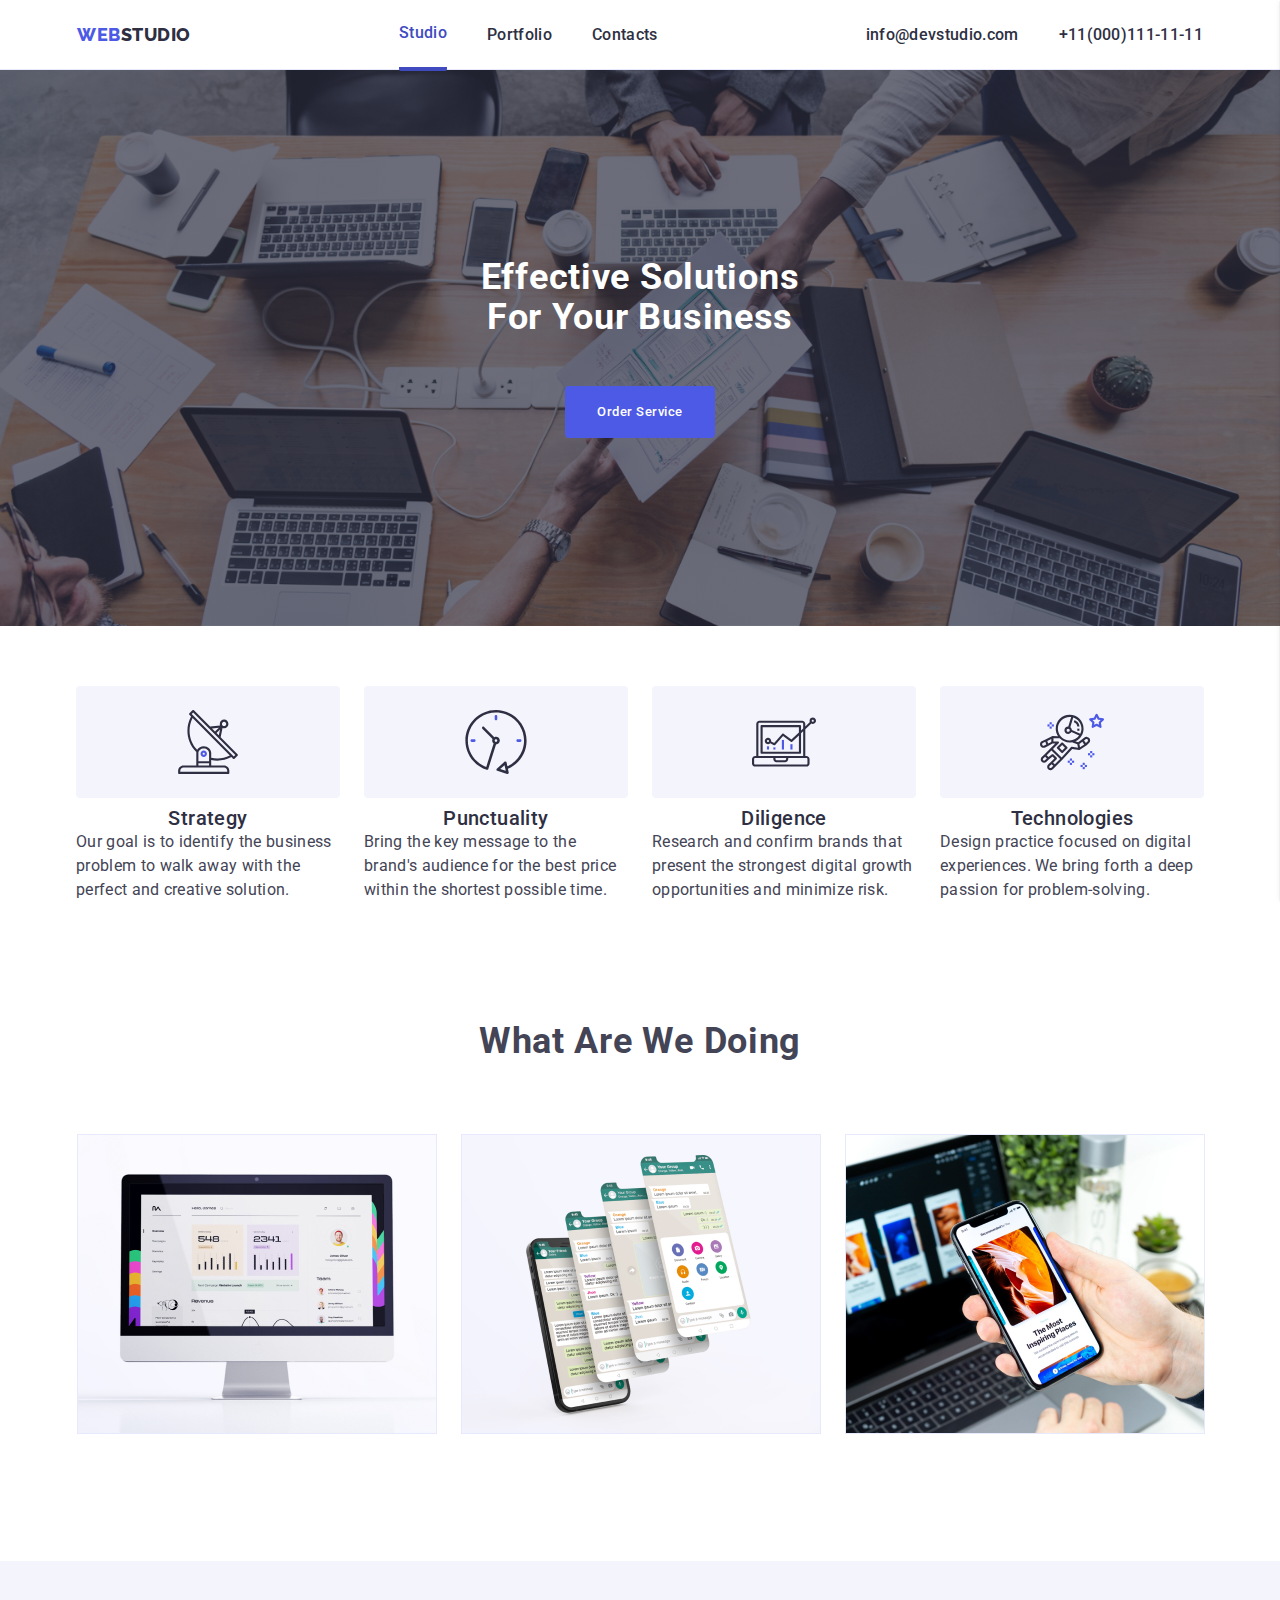
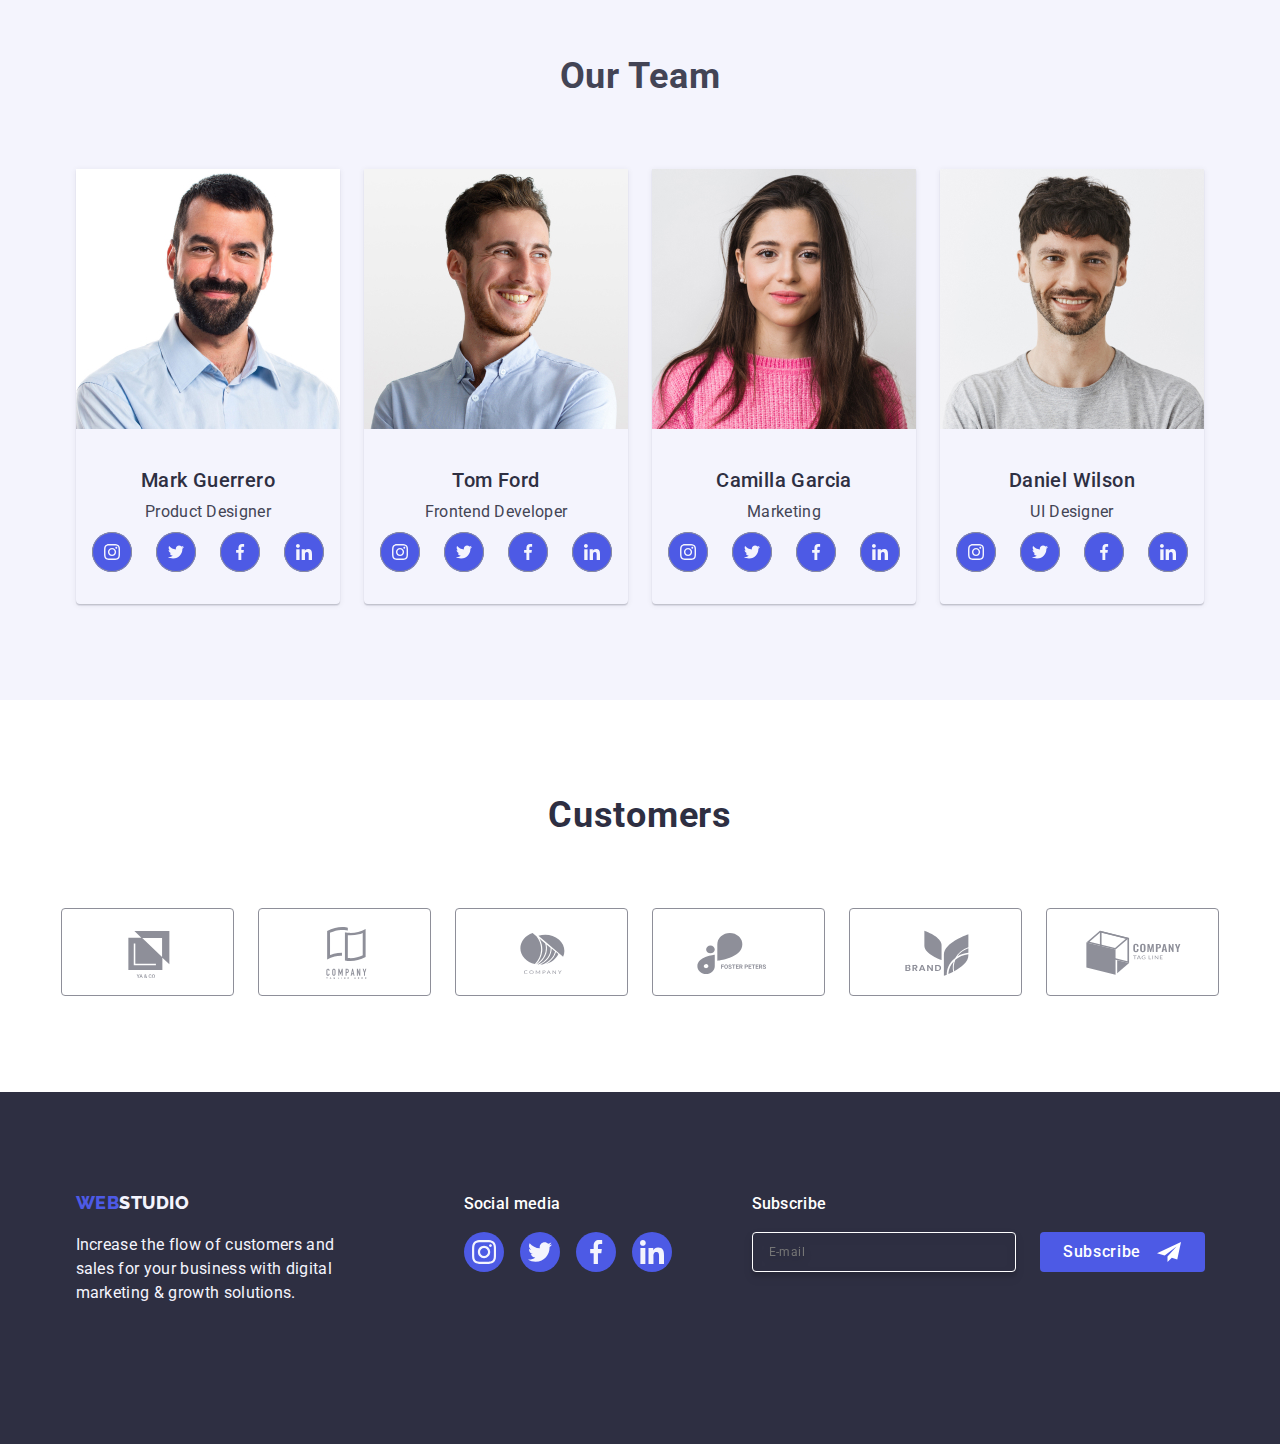
==== commit 5e4221fe: "add modal" ====
--- a/index.html
+++ b/index.html
@@ -26,12 +26,10 @@
                     <use href="./images/icons.svg#icon-charm_menu-hamburger"></use>
                 </svg>
             </button>
-            
-            <nav class="header__nav h-nav">
-                <a href="./index.html" class="logo link">
+            <a href="./index.html" class="logo link">
                     Web<span class="logo-dark">Studio</span>
                 </a>
-                
+            <nav class="header__nav h-nav">
                 <ul class="menu h-nav__list list">
                     <li class="h-nav__list-li"><a href="./index.html" class="mobile-menu-link current link">Studio</a></li>
                     <li class="h-nav__list-li"><a href="./portfolio.html" class="mobile-menu-link h-nav__link link">Portfolio</a></li>
--- a/css/styles.css
+++ b/css/styles.css
@@ -87,6 +87,7 @@
     height: 100%;
     display: flex;
     justify-content: space-between;
+    align-items: center;
 }
 .header__nav {
     display: flex;
@@ -151,16 +152,20 @@
     font-weight: 500;
     line-height: 1.5;
     letter-spacing: 0.02em;
-    padding: 24px 0;
+    /* padding: 24px 0; */
 }
 .h-nav__list-li {
     display: flex;
+    justify-content: flex-end;
 }
 .h-address__list {
     display: flex;
     align-items: center;
-    gap: 40px;
-    height: 72px;    
+    flex-direction: column;
+    align-items: flex-end;
+    gap: 12px;
+    /* gap: 40px;
+    height: 72px;     */
 }
 .h-address__list-li {
     display: flex;
@@ -728,7 +733,7 @@
 }
 /* mobile-menu */
 @media (max-width: 768px){
-    /* .mobile-menu__contacts-tel,
+    .mobile-menu__contacts-tel,
     .mobile-menu,
     .mobile-menu__wrapper .mobile-menu__social-list {
         width: 100%;
@@ -737,7 +742,7 @@
         height: 100%;
         display: flex;
         flex-direction: column;
-    } */
+    }
 
     .footer-subscribe-input {
         width: 100vw;
@@ -749,8 +754,14 @@
         width: 584px;
         margin: 0 auto;
     }
-    .h-address__list {
-        flex-direction: column;
+    .header__container {
+        width: 100vw;
+
+    }
+    .h-nav__list,
+    .header__address {
+        display: flex;
+
     }
     .banner {
         align-content: center;
@@ -762,6 +773,7 @@
         line-height: 1.07;
         text-align: center;
         margin: 0;
+        margin-bottom: 36px;
     }
     .features-container {
         padding: 0 16px;
@@ -851,6 +863,16 @@
     .container { 
         max-width: 1158px;
     }
+    .h-address__list {
+    /* display: flex; */
+    flex-direction: row;
+    align-items: flex-end;
+    gap: 40px;
+}
+    .h-nav__list,
+    .header__address {
+        display: flex;
+    }
     .banner {
         margin: 0;
         padding: 188px 0;
@@ -998,9 +1020,6 @@
 .modal {
     position: fixed;
     background-color: rgba(46, 47, 66, 0.4);
-    top: 0;
-    left: 0;
-    padding-top: 96px;
     transition: opacity 250ms cubic-bezier(0.4, 0, 0.2, 1), visibility 250ms cubic-bezier(0.4, 0, 0.2, 1);
     inset: 0;
     cursor: pointer;
@@ -1013,9 +1032,9 @@
 }
 .modal__main {
     position: absolute;
-    max-width: calc(100% - 18px * 2);
-    margin-top: 96px;
-    height: 100%;
+    width: 392px;
+    width: 100%;
+    max-width: calc(100% - 2 * 18px);
     top: 50%;
     left: 50%;
     transform: translate(-50%, -50%) scale(1); 
@@ -1029,9 +1048,6 @@
                     
 }
 .modal.is-visible {
-    /* display: flex;
-    align-items: center;
-    justify-content: center; */
     height: 100vh;
 }
 .modal__close {
@@ -1232,12 +1248,9 @@
 }
 /* modal-form */
 .modal__title {
-    width: 360px;
     color: var(--color-blue);
     text-align: center;
-    font-family: Roboto;
-    font-size: 12px;
-    /* font-size: 16px; */
+    font-size: 16px;
     font-weight: 500;
     line-height: 1.5;
     letter-spacing: 0.02em;
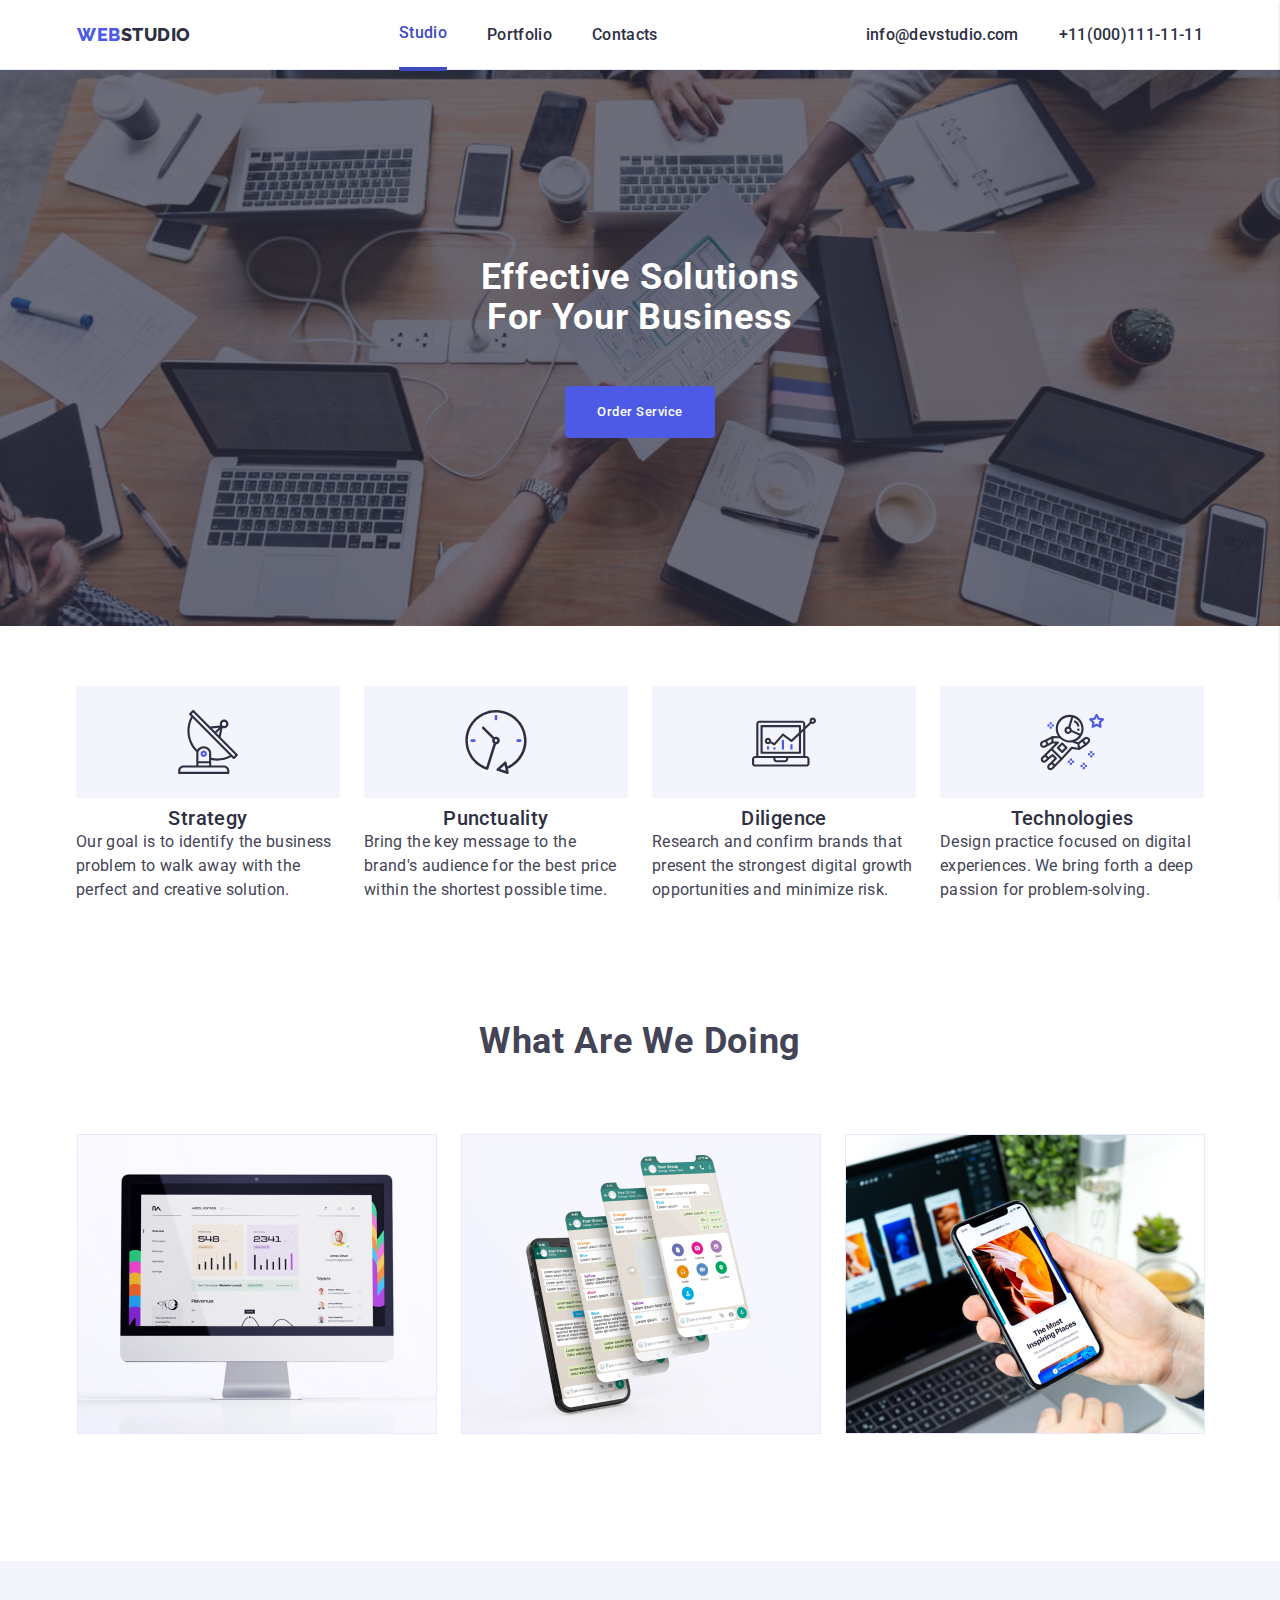
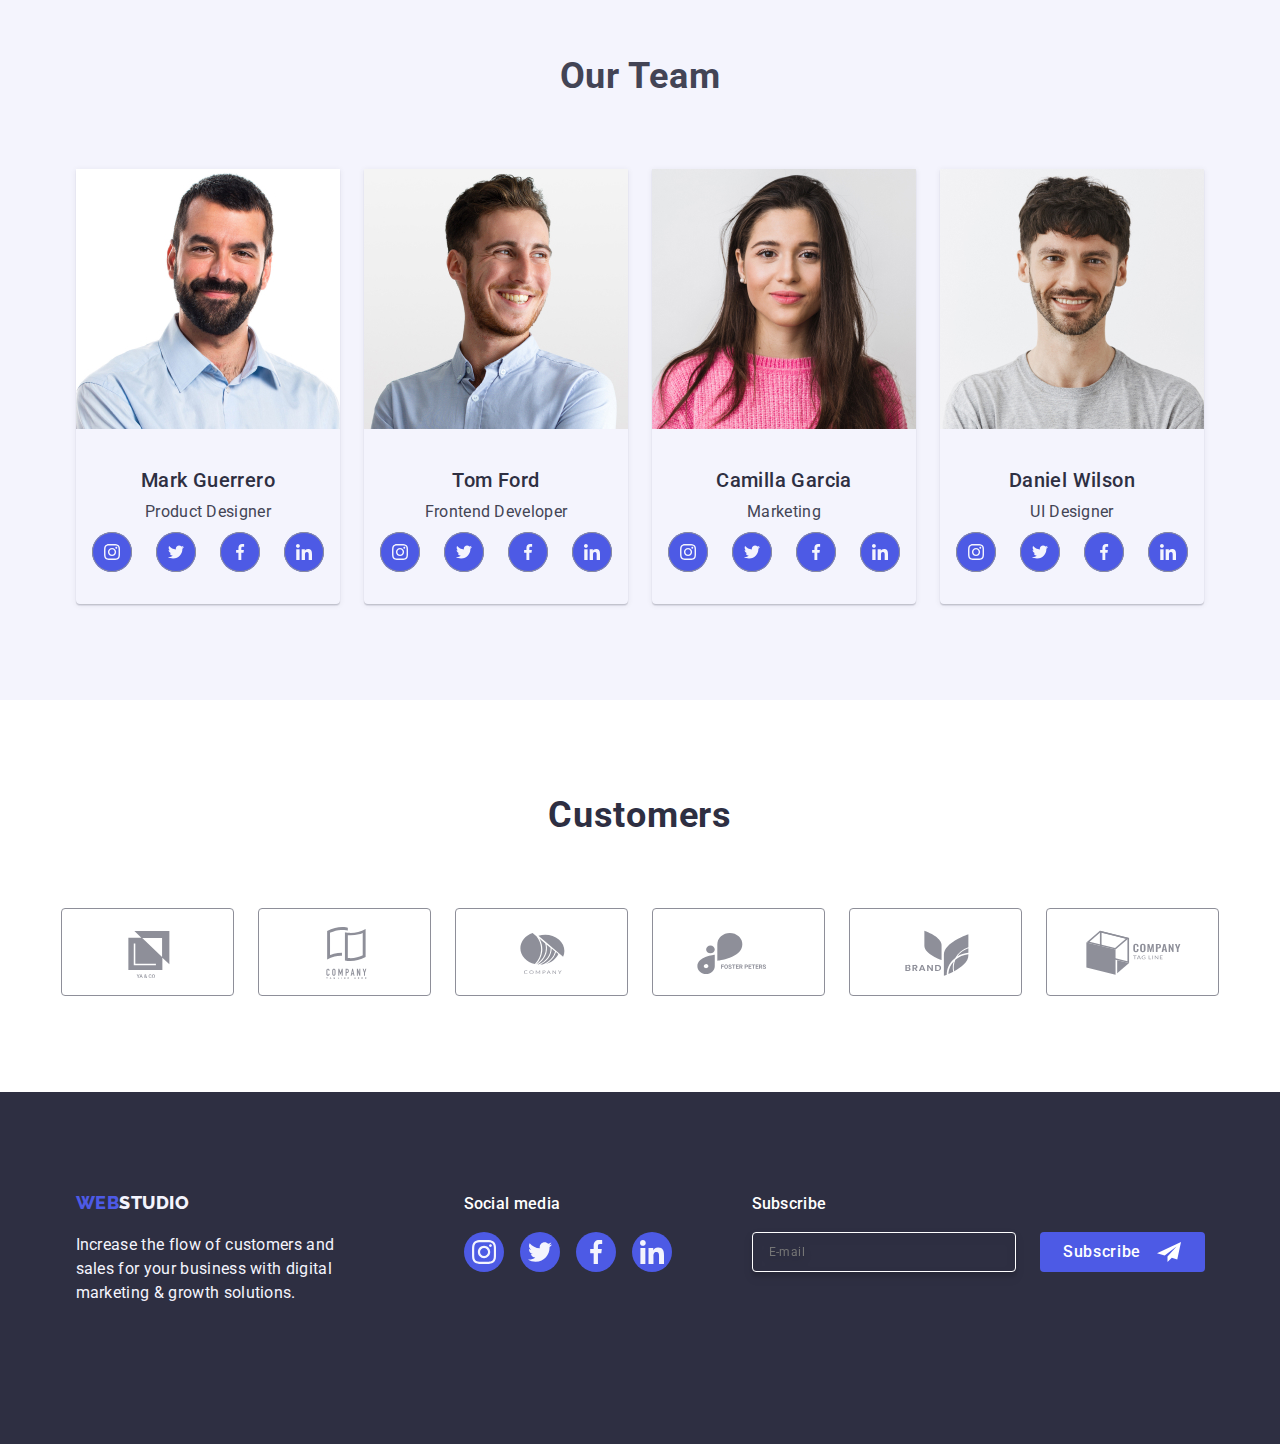
==== commit a872d753: "up modal" ====
--- a/index.html
+++ b/index.html
@@ -54,7 +54,7 @@
         <!--section_1_banner-->
         <section class="banner">
             <div class="banner__container container">
-                <h1 class="banner__title">Effective Solutions<br /> for Your Business</h1>
+                <h1 class="banner__title">Effective Solutions<br /> For Your Business</h1>
                 <button data-modal-open="modal" class="banner__btn" type="button">Order Service</button>
 
             </div>
--- a/css/styles.css
+++ b/css/styles.css
@@ -209,7 +209,7 @@
 
     background-color: var(--color-blue);
     background-image: linear-gradient(rgba(46, 47, 66, 0.7), 
-                rgba(46, 47, 66, 0.7)), url(../images/banner_1x.jpg); 
+                rgba(46, 47, 66, 0.7)), url(../images/people-office.jpg); 
     background-repeat: no-repeat; 
     background-position: center center;
     background-size: cover;
@@ -253,9 +253,6 @@
     margin: 0 auto;
     padding: 96px 0;
     background: var(--color-white);
-}
-.features__li {
-    /* width: calc((100% - 24px * 3) / 4); */
 }
 .features__list {
     display: flex;
@@ -720,24 +717,12 @@
     }
 @media screen and (max-width: 400px) {
     .mobile-menu__contacts-tel {
-        font-size: 24px;
-    }
-}
-
-/* screen modal */
-@media (max-width: 768px){
-    .modal {
-        width: 100%;
-        height: 100%;
-    }
-}
+        font-size: 24px;    
+    }
+}
+
 /* mobile-menu */
 @media (max-width: 768px){
-    .mobile-menu__contacts-tel,
-    .mobile-menu,
-    .mobile-menu__wrapper .mobile-menu__social-list {
-        width: 100%;
-    }
     .mobile-menu__wrapper {
         height: 100%;
         display: flex;
@@ -766,7 +751,7 @@
     .banner {
         align-content: center;
         background-image: linear-gradient(rgba(46, 47, 66, 0.7), 
-                rgba(46, 47, 66, 0.7)), url(../images/banner_2x.jpg); 
+                rgba(46, 47, 66, 0.7)), url(../images/people-office.jpg); 
     }
     .banner__title {
         font-size: 56px;
@@ -877,7 +862,7 @@
         margin: 0;
         padding: 188px 0;
         background-image: linear-gradient(rgba(46, 47, 66, 0.7), 
-                rgba(46, 47, 66, 0.7)), url(../images/banner_2x.jpg); 
+                rgba(46, 47, 66, 0.7)), url(../images/people-office.jpg); 
     }
     .banner__title {
         margin-bottom: 48px;
@@ -1032,9 +1017,8 @@
 }
 .modal__main {
     position: absolute;
-    width: 392px;
+    max-width: 392px;
     width: 100%;
-    max-width: calc(100% - 2 * 18px);
     top: 50%;
     left: 50%;
     transform: translate(-50%, -50%) scale(1); 
@@ -1047,6 +1031,11 @@
     /* padding: 72px 24px 24px 24px; */
                     
 }
+@media screen and (min-width:768px) {
+    .modal__main {
+        width: 408px;
+    }
+}
 .modal.is-visible {
     height: 100vh;
 }
@@ -1254,9 +1243,9 @@
     font-weight: 500;
     line-height: 1.5;
     letter-spacing: 0.02em;
+    
     margin-top: 72px;
     margin-bottom: 16px;
-    text-align: center;
 }
 
 .modal__form-comment {
@@ -1537,4 +1526,28 @@
                 border 250ms cubic-bezier(0.4, 0, 0.2, 1); 
 }
 
-
+@media (min-device-pixel-ratio: 2), (min-resolution: 192dpi), (min-resolution: 2dppx) {
+    .banner {
+        background-image: var(--grey, rgba(46, 47, 66, 0.70)),
+        url('../images/banner_mob.jpg');
+    }
+
+
+@media only screen and (min-width: 768px) and (min-device-pixel-ratio: 2),
+    (min-resolution: 192dpi),
+    (min-resolution: 2dppx) {
+    .banner {
+        background-image: var(--grey, rgba(46, 47, 66, 0.70)),
+        url('../images/banner_tabl.jpg');
+    }
+}
+
+@media only screen and (min-width: 1200px) and (min-device-pixel-ratio: 2),
+    (min-resolution: 192dpi),
+    (min-resolution: 2dppx) {
+    .banner {
+        background-image: var(--grey, rgba(46, 47, 66, 0.70)),
+        url('../images/banner_desk.jpg');
+    }
+}
+}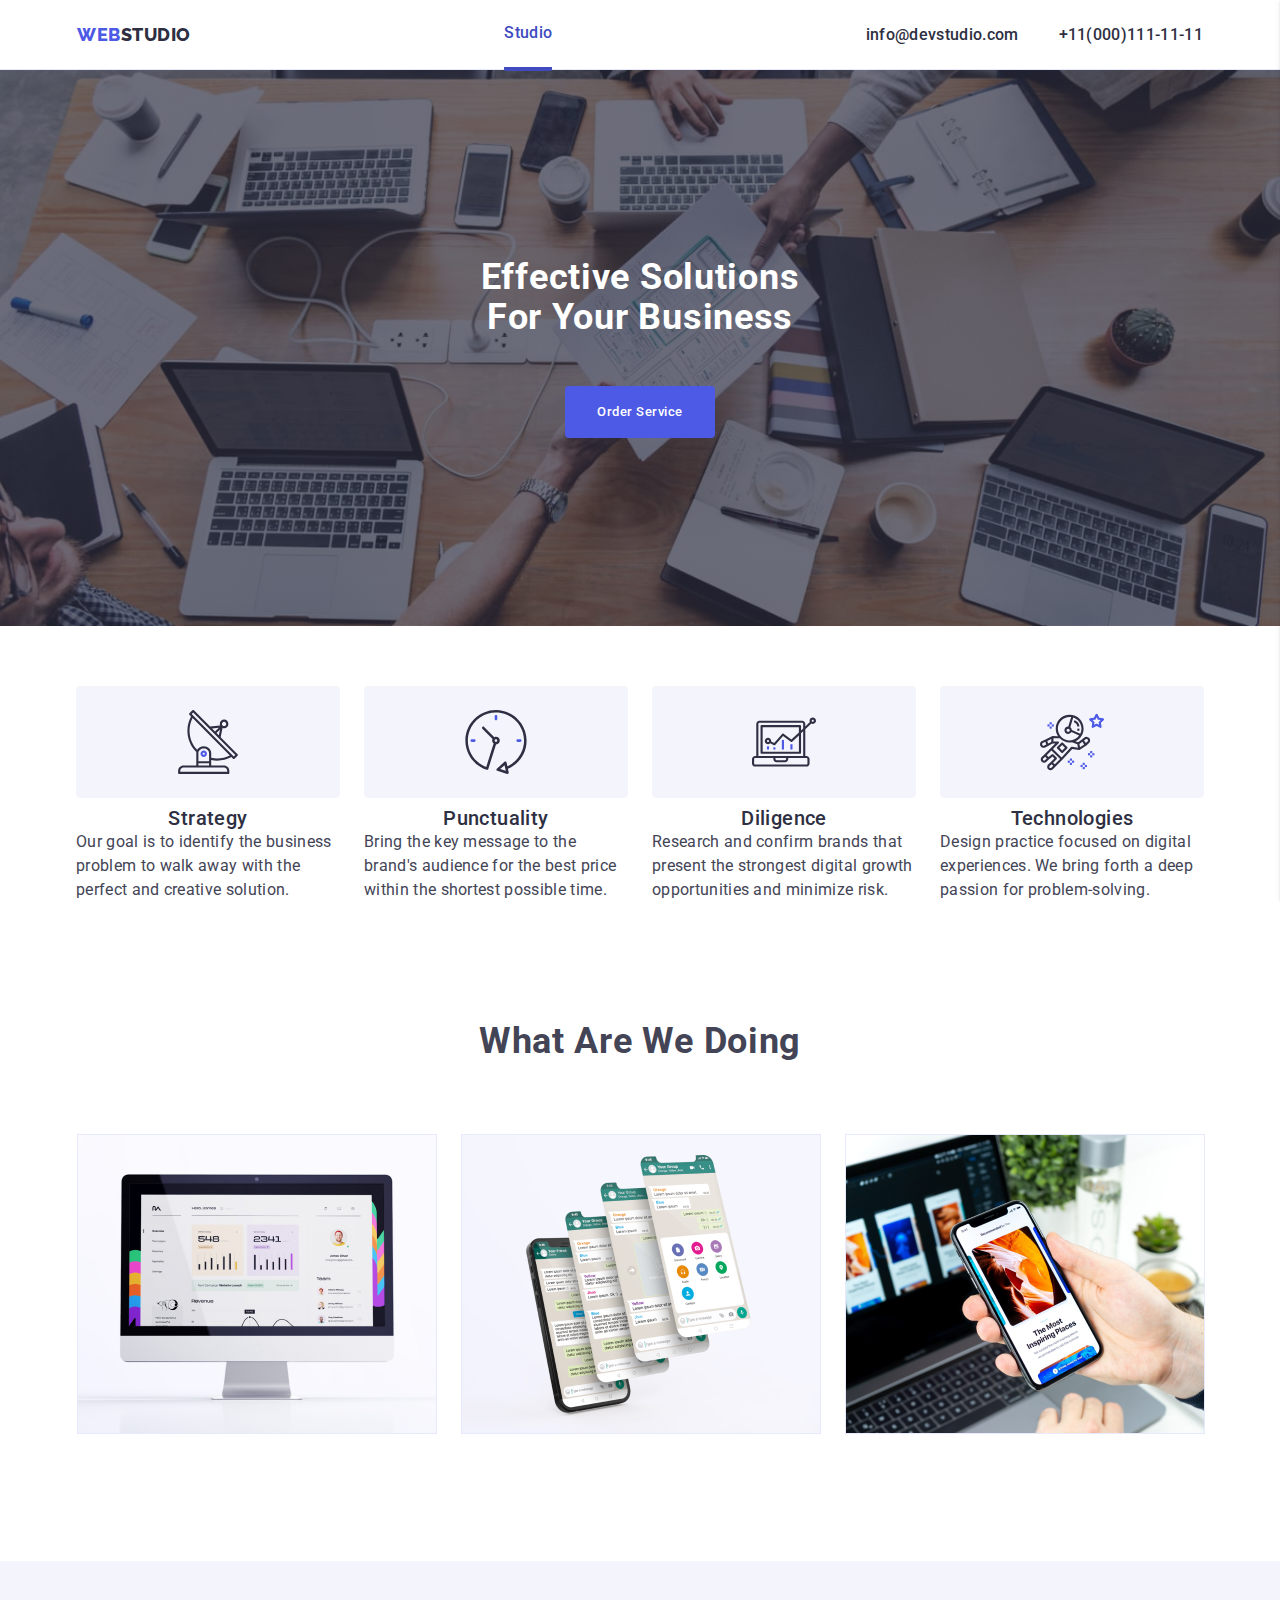
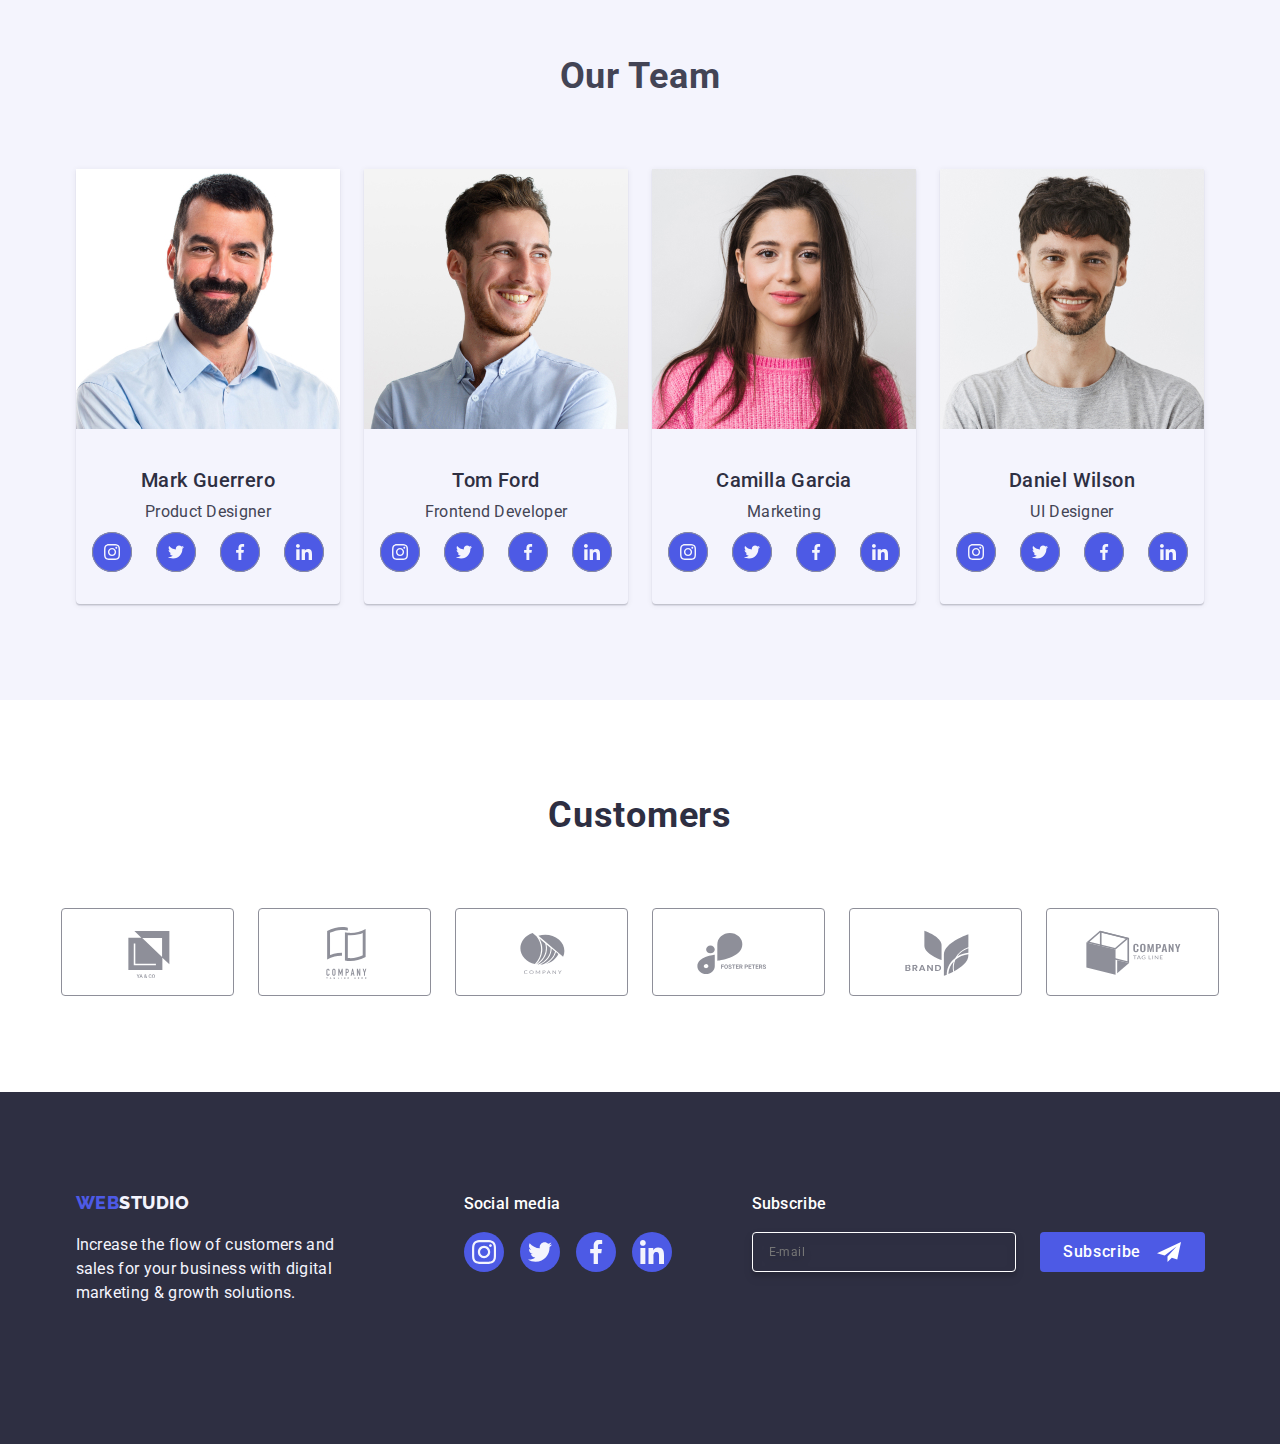
==== commit 83ab73c3: "Update index.html" ====
--- a/index.html
+++ b/index.html
@@ -32,8 +32,9 @@
             <nav class="header__nav h-nav">
                 <ul class="menu h-nav__list list">
                     <li class="h-nav__list-li"><a href="./index.html" class="mobile-menu-link current link">Studio</a></li>
-                    <li class="h-nav__list-li"><a href="./portfolio.html" class="mobile-menu-link h-nav__link link">Portfolio</a></li>
-                    <li class="h-nav__list-li"><a href="" class="mobile-menu-link h-nav__link link">Contacts</a></li>
+                   
+<!--                     <li class="h-nav__list-li"><a href="./portfolio.html" class="mobile-menu-link h-nav__link link">Portfolio</a></li>
+                    <li class="h-nav__list-li"><a href="" class="mobile-menu-link h-nav__link link">Contacts</a></li> -->
                 </ul>
             </nav>
         
@@ -579,4 +580,4 @@
     <script src="./js/mobile-menu.js"></script>
 </body>
 
-</html>+</html>
--- a/css/styles.css
+++ b/css/styles.css
@@ -57,6 +57,8 @@
     line-height: 1.5;
     letter-spacing: 0.02em;
     background-color: var(--color-white);
+
+    overflow: is-hidden;
 }
 .visually-hidden {
     position: absolute;
@@ -715,6 +717,39 @@
         justify-content: space-between;
         max-width: 328px;
     }
+/* modal-overlay */
+.modal {
+        display: flex;
+        justify-content: center;
+        padding-top: 96px;
+        overflow-y: scroll;
+    position: fixed;
+    background-color: rgba(46, 47, 66, 0.4);
+    transition: opacity 250ms cubic-bezier(0.4, 0, 0.2, 1), visibility 250ms cubic-bezier(0.4, 0, 0.2, 1);
+    inset: 0;
+    cursor: pointer;
+    z-index: 9999;
+}
+.modal__main {
+    position: absolute;
+    max-width: 392px;
+    width: 100%;
+    left: 50%;
+    transform: translateX(-50%) scale(1); 
+    background: var(--color-modal);
+    border-radius: 4px;
+    transition: transform 250ms cubic-bezier(0.4, 0, 0.2, 1); 
+    box-shadow: 0px 2px 1px 0px rgba(0, 0, 0, 0.20),
+                0px 1px 3px 0px rgba(0, 0, 0, 0.12), 
+                0px 1px 1px 0px rgba(0, 0, 0, 0.14);
+    /* padding: 72px 24px 24px 24px; */
+                
+}
+.is-hidden {
+    opacity: 0;
+    visibility: hidden;
+    pointer-events: none; 
+}
 @media screen and (max-width: 400px) {
     .mobile-menu__contacts-tel {
         font-size: 24px;    
@@ -749,7 +784,6 @@
 
     }
     .banner {
-        align-content: center;
         background-image: linear-gradient(rgba(46, 47, 66, 0.7), 
                 rgba(46, 47, 66, 0.7)), url(../images/people-office.jpg); 
     }
@@ -835,14 +869,14 @@
         padding-left: 0;
         justify-content: space-between;
     }
-    
 }
 @media (max-width: 767.98px) {
     .our-team__list:not(:last-child) {
         margin-bottom: 24px;
     }
-    
-}
+}
+
+
 /* Desktop screens */
 @media screen and (min-width: 1158px) {
     .container { 
@@ -866,6 +900,10 @@
     }
     .banner__title {
         margin-bottom: 48px;
+    }
+    .modal {
+        padding: 0;
+        padding-top: 80px;
     }
     .features {
         padding: 0;
@@ -1001,39 +1039,10 @@
     
 }
 
-/* modal-overlay */
-.modal {
-    position: fixed;
-    background-color: rgba(46, 47, 66, 0.4);
-    transition: opacity 250ms cubic-bezier(0.4, 0, 0.2, 1), visibility 250ms cubic-bezier(0.4, 0, 0.2, 1);
-    inset: 0;
-    cursor: pointer;
-    z-index: 9999;
-}
-.is-hidden {
-    opacity: 0;
-    visibility: hidden;
-    pointer-events: none; 
-}
-.modal__main {
-    position: absolute;
-    max-width: 392px;
-    width: 100%;
-    top: 50%;
-    left: 50%;
-    transform: translate(-50%, -50%) scale(1); 
-    background: var(--color-modal);
-    border-radius: 4px;
-    transition: transform 250ms cubic-bezier(0.4, 0, 0.2, 1); 
-    box-shadow: 0px 2px 1px 0px rgba(0, 0, 0, 0.20),
-                0px 1px 3px 0px rgba(0, 0, 0, 0.12), 
-                0px 1px 1px 0px rgba(0, 0, 0, 0.14);
-    /* padding: 72px 24px 24px 24px; */
-                    
-}
+
 @media screen and (min-width:768px) {
     .modal__main {
-        width: 408px;
+        max-width: 408px;
     }
 }
 .modal.is-visible {
@@ -1528,17 +1537,19 @@
 
 @media (min-device-pixel-ratio: 2), (min-resolution: 192dpi), (min-resolution: 2dppx) {
     .banner {
-        background-image: var(--grey, rgba(46, 47, 66, 0.70)),
-        url('../images/banner_mob.jpg');
-    }
-
+        background-image: linear-gradient(rgba(46, 47, 66, 0.7),
+                        rgba(46, 47, 66, 0.7)),
+                        url('../images/banner_mob.jpg');
+    }
+}
 
 @media only screen and (min-width: 768px) and (min-device-pixel-ratio: 2),
     (min-resolution: 192dpi),
     (min-resolution: 2dppx) {
     .banner {
-        background-image: var(--grey, rgba(46, 47, 66, 0.70)),
-        url('../images/banner_tabl.jpg');
+        background-image: linear-gradient(rgba(46, 47, 66, 0.7), 
+                        rgba(46, 47, 66, 0.7)),
+                        url('../images/banner_tabl.jpg');
     }
 }
 
@@ -1546,8 +1557,8 @@
     (min-resolution: 192dpi),
     (min-resolution: 2dppx) {
     .banner {
-        background-image: var(--grey, rgba(46, 47, 66, 0.70)),
-        url('../images/banner_desk.jpg');
-    }
-}
+        background-image: linear-gradient(rgba(46, 47, 66, 0.7), 
+                        rgba(46, 47, 66, 0.7)),
+                        url('../images/banner_desk.jpg');
+    }
 }